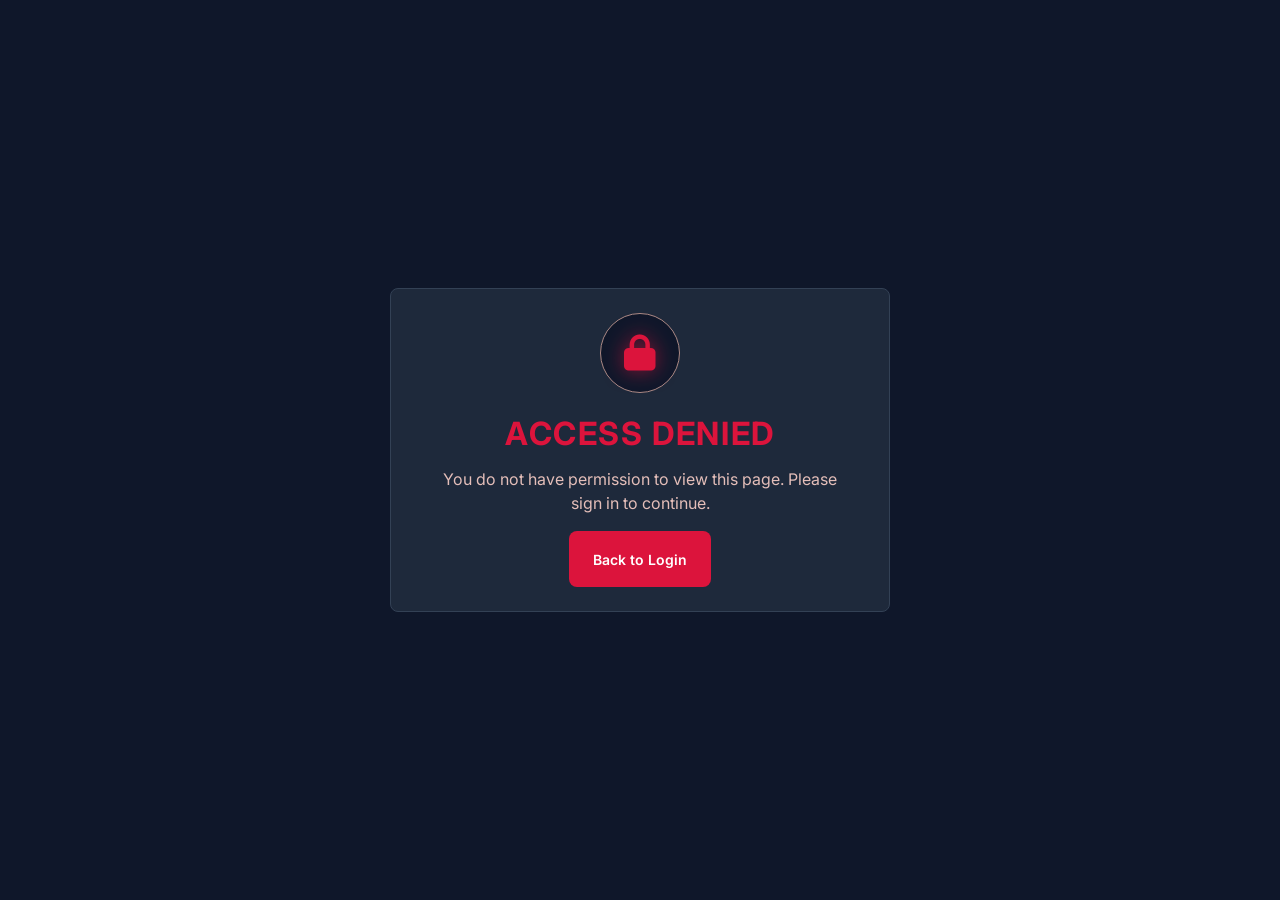
==== index.html @ 7523d2ca "feat: :sparkles: implement Sidebar, TopBar, and BottomNav components for a responsive layout." ====
<!DOCTYPE html>
<html lang="es">
<head>
    <meta charset="UTF-8">
    <meta name="viewport" content="width=device-width, initial-scale=1.0">
    <title>Restaurant Management</title>
    <link rel="icon" href="./favicon.svg" type="image/svg+xml">

  <!-- Google Fonts: Inter -->
    <link rel="preconnect" href="https://fonts.googleapis.com">
    <link rel="preconnect" href="https://fonts.gstatic.com" crossorigin>
    <link href="https://fonts.googleapis.com/css2?family=Inter:ital,opsz,wght@0,14..32,100..900;1,14..32,100..900&display=swap"
        rel="stylesheet">

    <!-- Font Awesome -->
    <link rel="stylesheet" href="https://cdnjs.cloudflare.com/ajax/libs/font-awesome/6.4.0/css/all.min.css">

    <!-- Styles -->
    <link rel="stylesheet" href="src/styles/main.css">
    <link rel="stylesheet" href="src/styles/login.css">
    <link rel="stylesheet" href="src/styles/access-denied.css">
    <link rel="stylesheet" href="src/styles/sidebar.css">
</head>

<body>
    <main id="app" class="app"></main>
    <script type="module" src="src/app.js"></script>
</body>
</html>
---- src/styles/main.css ----
:root {
  /* BRAND COLORS */
  --brand-primary: #dc143c;
  --brand-primary-hover: #bb171c;
  --brand-secondary: #1e293b;
  --brand-secondary-hover: #334155;
  --brand-neutral: #0f172a;
  --brand-surface-text: #f8fafc;

  /* UTILITY COLORS */
  --color-outline: #ab8985;
  --color-text-variant: #e4beb9;
  --color-white: #ffffff;
  --brand-secondary-alpha-50: rgba(30, 41, 59, 0.5);
  --color-success: #10b981;
  --color-warning: #f59e0b;

  /* ELEVATION & DEPTH */
  --elevation-0-bg: #0f172a;
  --elevation-1-bg: #1e293b;
  --elevation-2-bg: #334155;
  --elevation-2-shadow: 0px 4px 12px rgba(0, 0, 0, 0.4);
  --elevation-border: 1px solid #334155;

  /* TYPOGRAPHY */
  --font-family-base: 'Inter', system-ui, sans-serif;
  
  --font-size-headline-lg: 28px;
  --line-height-headline-lg: 34px;
  
  --font-size-headline-md: 22px;
  --line-height-headline-md: 28px;
  
  --font-size-body-lg: 16px;
  --line-height-body-lg: 24px;
  
  --font-size-body-md: 14px;
  --line-height-body-md: 20px;
  
  --font-size-label-md: 12px;
  --line-height-label-md: 16px;

  /* SHAPES & SPACING */
  --radius-default: 0.25rem;
  --radius-md: 0.375rem;
  --radius-lg: 0.5rem;
  
  --touch-target-min: 44px;
  --screen-margin: 1rem;
  --stack-xs: 0.25rem;
  --stack-sm: 0.5rem;
  --stack-md: 1rem;
  --stack-lg: 1.5rem;
}

/* RESET */
*, *::before, *::after {
  box-sizing: border-box;
  margin: 0;
  padding: 0;
}

html {
  font-family: var(--font-family-base);
  background-color: var(--brand-neutral);
  color: var(--brand-surface-text);
  line-height: 1.5;
  -webkit-font-smoothing: antialiased;
}

body {
  min-height: 100vh;
  padding: 0 var(--screen-margin);
}

h1, h2, h3, h4, h5, h6 {
  margin: 0;
}

h1 {
  font-size: var(--font-size-headline-lg);
  line-height: var(--line-height-headline-lg);
  font-weight: 700;
}

h2, h3 {
  font-size: var(--font-size-headline-md);
  line-height: var(--line-height-headline-md);
  font-weight: 600;
}

p {
  font-size: var(--font-size-body-lg);
  margin-bottom: var(--stack-md);
}

a {
  color: inherit;
  text-decoration: none;
}

button {
  background: none;
  border: none;
  cursor: pointer;
  font-family: inherit;
  color: inherit;
  min-height: var(--touch-target-min);
}

input, textarea, select {
  font-family: inherit;
  font-size: var(--font-size-body-lg);
  border-radius: var(--radius-default);
  min-height: var(--touch-target-min);
}

img, picture, video, canvas, svg {
  display: block;
  max-width: 100%;
}

/* Base Buttons */
.btn-primary {
  background-color: var(--brand-primary);
  color: var(--color-white);
  border: none;
  border-radius: var(--radius-md);
  padding: 0 var(--stack-lg);
  font-size: var(--font-size-body-md);
  font-weight: 600;
  display: inline-flex;
  align-items: center;
  justify-content: center;
  gap: 8px;
  height: var(--touch-target-min);
  cursor: pointer;
  transition: background-color 0.2s, transform 0.1s;
  text-decoration: none;
}

.btn-primary:hover {
  background-color: var(--brand-primary-hover);
  transform: translateY(-1px);
}

.btn-primary:active {
  transform: translateY(0);
}

.btn-secondary {
  background-color: transparent;
  color: var(--color-text-variant);
  border: var(--elevation-border);
  border-radius: var(--radius-md);
  padding: 0 var(--stack-lg);
  font-size: var(--font-size-body-md);
  font-weight: 600;
  display: inline-flex;
  align-items: center;
  justify-content: center;
  gap: 8px;
  height: var(--touch-target-min);
  cursor: pointer;
  transition: all 0.2s;
}

.btn-secondary:hover {
  background-color: var(--elevation-1-bg);
  color: var(--brand-surface-text);
  border-color: var(--color-outline);
}

.btn-danger {
  background-color: var(--brand-primary);
  color: white;
  border: none;
  border-radius: var(--radius-md);
  padding: 0 var(--stack-lg);
  height: var(--touch-target-min);
  font-weight: 600;
  cursor: pointer;
  transition: all 0.2s;
}

.btn-danger:hover {
  background-color: #b01030;
}

/* Page Layout Essentials */
.page-content {
  padding: 0 var(--stack-sm) var(--stack-lg);
  display: flex;
  flex-direction: column;
  gap: var(--stack-lg);
  width: 100%;
  max-width: 100%;
  margin: 0 auto;
}

.page-header {
  display: flex;
  align-items: center;
  justify-content: space-between;
  gap: var(--stack-md);
  flex-wrap: wrap;
}

.page-header h1 {
  color: var(--brand-surface-text);
  margin: 0;
}

/* Custom Scrollbars */
::-webkit-scrollbar {
  width: 8px;
  height: 8px;
}

::-webkit-scrollbar-track {
  background: var(--elevation-1-bg);
  border-radius: 4px;
}

::-webkit-scrollbar-thumb {
  background-color: rgba(255, 255, 255, 0.15);
  border-radius: 10px;
}

::-webkit-scrollbar-thumb:hover {
  background-color: rgba(255, 255, 255, 0.3);
}

/* Base Forms */
.form-group {
  display: flex;
  flex-direction: column;
  gap: 8px;
}

.form-label {
  font-size: var(--font-size-label-md);
  color: var(--color-text-variant);
  font-weight: 600;
}

.form-control, .form-select {
  width: 100%;
  padding: 0 12px;
  height: var(--touch-target-min);
  background-color: var(--elevation-1-bg);
  border: var(--elevation-border);
  border-radius: var(--radius-md);
  color: var(--brand-surface-text);
  font-size: var(--font-size-body-md);
  transition: border-color 0.2s;
}

input[type="number"] {
  padding-right: 0px; 
}

.form-control:focus, .form-select:focus {
  outline: none;
  background-color: var(--elevation-2-bg);
  border-color: var(--color-outline);
}

.form-select {
  appearance: none;
  background-image: url("data:image/svg+xml;charset=UTF-8,%3csvg xmlns='http://www.w3.org/2000/svg' viewBox='0 0 24 24' fill='none' stroke='%23ab8985' stroke-width='2' stroke-linecap='round' stroke-linejoin='round'%3e%3cpolyline points='6 9 12 15 18 9'%3e%3c/polyline%3e%3c/svg%3e");
  background-repeat: no-repeat;
  background-position: right 12px center;
  background-size: 16px;
  padding-right: 40px;
}

/* Autofill WebKit Fix to prevent white background */
input:-webkit-autofill,
input:-webkit-autofill:hover, 
input:-webkit-autofill:focus, 
input:-webkit-autofill:active {
  -webkit-box-shadow: 0 0 0 30px var(--elevation-2-bg) inset !important;
  -webkit-text-fill-color: #f8fafc !important;
  color: #f8fafc !important;
  transition: background-color 5000s ease-in-out 0s;
}

.form-control:-webkit-autofill,
.form-control:-webkit-autofill:hover, 
.form-control:-webkit-autofill:focus, 
.form-control:-webkit-autofill:active {
  -webkit-box-shadow: 0 0 0 30px var(--elevation-2-bg) inset !important;
}
---- src/styles/login.css ----
/* Main container */
.login-wrapper {
  position: relative;
  display: flex;
  align-items: center;
  justify-content: center;
  min-height: 100vh;
  overflow: hidden;
}

/* Grid background texture */
/* Main login card */
.login-card {
  position: relative;
  z-index: 10;
  width: 100%;
  max-width: 440px;
  background-color: var(--elevation-1-bg);
  border: var(--elevation-border);
  border-radius: var(--radius-lg);
  padding: var(--stack-lg);
  display: flex;
  flex-direction: column;
  gap: var(--stack-md);
  transition: border-color 0.3s ease, transform 0.1s ease-out;
}

.login-card:hover {
  border-color: var(--brand-primary);
}

/* Login header */
.login-header {
  display: flex;
  flex-direction: column;
  align-items: center;
  text-align: center;
  gap: var(--stack-sm);
}

.login-header h1 {
  color: var(--brand-primary);
  text-transform: uppercase;
}

.login-logo {
  width: 80px;
  height: 80px;
  margin-bottom: var(--stack-sm);
}

.login-logo img {
  filter: drop-shadow(0 0 12px rgba(220, 20, 60, 0.4));
}

.login-form {
  display: flex;
  flex-direction: column;
  gap: var(--stack-md);
  margin-top: var(--stack-sm);
}

.password-header {
  display: flex;
  justify-content: space-between;
}

/* Forms and input groups */
.form-group {
  display: flex;
  flex-direction: column;
  gap: 8px;
}

.form-group label {
  color: var(--color-outline);
  font-size: var(--font-size-label-md);
  letter-spacing: 0.05em;
  text-transform: uppercase;
}

/* Input container */
.input-wrapper {
  position: relative;
  display: flex;
  align-items: center;
}

.input-wrapper > i:not(.fa-eye):not(.fa-eye-slash) {
  position: absolute;
  left: 16px;
  color: var(--color-text-variant);
  transition: color 0.3s;
}

.input-wrapper:focus-within > i:not(.fa-eye):not(.fa-eye-slash) {
  color: var(--brand-primary);
}

.input-wrapper input {
  width: 100%;
  height: 56px;
  padding-left: 48px;
  padding-right: 16px;
  background-color: var(--elevation-0-bg);
  border: var(--elevation-border);
  color: var(--brand-surface-text);
  outline: none;
  transition: all 0.3s;
}

.input-wrapper input:focus {
  background-color: var(--elevation-2-bg);
  border-color: var(--brand-primary);
  box-shadow: 0 0 0 1px var(--brand-primary);
}

/* Password eye button */
.input-wrapper button {
  position: absolute;
  right: 16px;
  color: var(--color-text-variant);
  min-width: auto;
  min-height: auto;
  padding: 4px;
}

.input-wrapper button:hover {
  color: var(--brand-primary);
}

/* "Remember me" micro-card */
.remember-me {
  display: flex;
  align-items: center;
  gap: 12px;
  padding: var(--stack-sm);
}

.remember-me input[type="checkbox"] {
  width: 20px;
  height: 20px;
  accent-color: var(--brand-primary);
  cursor: pointer;
  min-height: auto;
}

.remember-me label {
  font-size: var(--font-size-body-md);
  cursor: pointer;
  color: var(--color-text-variant);
}

/* Main action button */
.btn-primary i {
  transition: transform 0.2s;
}

.btn-primary:hover i {
  transform: translateX(4px);
}
---- src/styles/access-denied.css ----
/* Main container */
.access-denied-wrapper {
  position: relative;
  display: flex;
  align-items: center;
  justify-content: center;
  min-height: 100vh;
  overflow: hidden;
}

/* Grid background texture */
/* Main card */
.error-card {
  position: relative;
  z-index: 10;
  width: 100%;
  max-width: 500px;
  background-color: var(--elevation-1-bg);
  border: var(--elevation-border);
  border-radius: var(--radius-lg);
  padding: var(--stack-lg);
  display: flex;
  flex-direction: column;
  align-items: center;
  text-align: center;
  gap: var(--stack-md);
  transition: border-color 0.3s ease, transform 0.1s ease-out;
}

.error-card:hover {
  border-color: var(--brand-primary);
}

.error-icon-container {
  position: relative;
  width: 80px;
  height: 80px;
  border-radius: 50%;
  border: 1px solid var(--color-outline);
  background-color: var(--elevation-0-bg);
  display: flex;
  align-items: center;
  justify-content: center;
  margin-bottom: var(--stack-sm);
}

.error-icon-container i {
  font-size: 36px;
  color: var(--brand-primary);
  filter: drop-shadow(0 0 10px rgba(220, 20, 60, 0.6));
}

.error-title {
  display: flex;
  flex-direction: column;
}

.error-title h1 {
  color: var(--brand-primary);
  font-size: 32px;
  margin: 0;
  letter-spacing: 0.05em;
  text-transform: uppercase;
}

.error-description {
  color: var(--color-text-variant);
  font-size: var(--font-size-body-lg);
  max-width: 400px;
  margin: 0 auto;
}


.action-buttons {
  display: flex;
  gap: var(--stack-md);
  width: 100%;
  justify-content: center;
}

.btn-primary {
  display: flex;
  align-items: center;
  justify-content: center;
  gap: 8px;
  height: 56px;
  border-radius: var(--radius-lg);
  font-size: var(--font-size-body-md);
  font-weight: 600;
  transition: all 0.2s;
  padding: 0 24px;
  text-decoration: none;
  cursor: pointer;
}

.btn-primary {
  background-color: var(--brand-primary);
  color: var(--color-white);
}

.btn-primary:hover {
  background-color: var(--brand-primary-hover);
}
---- src/styles/sidebar.css ----
/* sidebar.css */

.sidebar {
  position: fixed;
  left: 0;
  top: 0;
  width: 220px;
  height: 100vh;
  background-color: var(--brand-surface);
  border-right: var(--elevation-border);
  display: flex;
  flex-direction: column;
  padding: var(--stack-md);
  z-index: 50;
  box-sizing: border-box;
  transform: translateX(0);
  transition: transform 0.4s ease-in-out;
}

/* Hidden checkbox */
.sidebar-toggle-checkbox {
  display: none;
}

/* Main Layout */
.main-content {
  margin-left: 220px;
  min-height: 100vh;
  transition: margin-left 0.4s ease-in-out;
}



.top-bar {
  padding: var(--stack-xs);
  display: flex;
  align-items: center;
  position: relative;
}

/* Bottom Navigation Menu (Mobile Only) */
.bottom-nav {
  display: none;
  position: fixed;
  bottom: 0;
  left: 0;
  width: 100%;
  background-color: rgba(30, 30, 35, 0.85); /* Glassmorphism effect */
  backdrop-filter: blur(10px);
  -webkit-backdrop-filter: blur(10px);
  border-top: 1px solid rgba(255, 255, 255, 0.1);
  z-index: 1000;
  padding: 8px 16px;
  padding-bottom: calc(8px + env(safe-area-inset-bottom));
  justify-content: space-around;
  align-items: center;
  box-shadow: 0 -4px 20px rgba(0, 0, 0, 0.4);
}

.bottom-nav-item {
  display: flex;
  flex-direction: column;
  align-items: center;
  gap: 4px;
  color: var(--color-text-variant);
  text-decoration: none;
  font-size: 10px;
  font-weight: 600;
  transition: color 0.2s;
  padding: 4px 8px;
  border-radius: var(--radius-sm);
}

.bottom-nav-item i {
  font-size: 20px;
  margin-bottom: 2px;
}

.bottom-nav-item.active {
  color: var(--brand-primary);
}

.bottom-nav-item:active {
  background-color: rgba(255,255,255,0.1);
}

.sidebar-toggle {
  position: fixed;
  left: 0;
  top: 16px;
  background-color: var(--brand-primary);
  color: var(--color-white);
  border: none;
  font-size: 14px;
  cursor: pointer;
  width: 22px;
  height: 36px;
  border-radius: 0 18px 18px 0;
  padding: 0 4px 0 0; /* Add right padding to visually center the icon */
  transition: all 0.2s;
  display: flex;
  align-items: center;
  justify-content: center;
  z-index: 60;
  box-shadow: 2px 0 8px rgba(0,0,0,0.15);
}

.sidebar-toggle i {
  position: relative;
  top: 0; /* Natural centering with flexbox */
}

.sidebar-toggle:hover {
  width: 32px;
  background-color: var(--brand-primary-hover);
}

.sidebar-header {
  margin-bottom: var(--stack-lg);
  display: flex;
  align-items: center;
  gap: 12px;
}

.sidebar-close-btn {
  position: absolute;
  right: 0;
  top: 16px;
  background-color: var(--brand-primary);
  color: var(--color-white);
  border: none;
  font-size: 14px;
  cursor: pointer;
  width: 22px;
  height: 36px;
  border-radius: 18px 0 0 18px;
  padding: 0 0 0 4px; /* Add left padding to visually center the icon */
  transition: all 0.2s;
  display: flex;
  align-items: center;
  justify-content: center;
  box-shadow: -2px 0 8px rgba(0,0,0,0.15);
}

.sidebar-close-btn i {
  position: relative;
  top: -1px; /* Compensates for font spacing */
}

.sidebar-close-btn:hover {
  width: 32px;
  background-color: var(--brand-primary-hover);
}

.sidebar-logo {
  width: 36px;
  height: 36px;
  flex-shrink: 0;
  background-color: var(--elevation-2-bg);
  border-radius: 8px;
  padding: 6px;
  display: flex;
  align-items: center;
  justify-content: center;
  border: 1px solid var(--color-outline);
}

.sidebar-logo img {
  width: 100%;
  height: 100%;
  object-fit: contain;
}

.sidebar-header h2 {
  color: var(--brand-surface-text);
  font-size: 16px;
  line-height: 1.2;
  margin: 0;
  font-weight: 800;
  text-transform: uppercase;
  letter-spacing: 0.02em;
}

.sidebar-header h2 span {
  display: block;
  color: var(--brand-primary);
  font-weight: 600;
  font-size: 13px;
  letter-spacing: 0.05em;
}


.sidebar-nav {
  flex-grow: 1;
  display: flex;
  flex-direction: column;
  gap: 8px;
}

.nav-item {
  display: flex;
  align-items: center;
  gap: 12px;
  padding: 12px 16px;
  border-radius: var(--radius-md);
  text-decoration: none;
  color: var(--color-text-variant);
  font-size: var(--font-size-body-md);
  font-weight: 600;
  transition: all 0.2s;
}

.nav-item i {
  width: 20px;
  text-align: center;
  font-size: 18px;
}

.nav-item:hover {
  background-color: var(--elevation-2-bg);
  color: var(--brand-surface-text);
}

.nav-item.active {
  background-color: var(--brand-primary);
  color: var(--color-white);
  box-shadow: 0 4px 12px rgba(220, 20, 60, 0.2);
}

.nav-item.active i {
  color: var(--color-white);
}

.sidebar-footer {
  padding-top: var(--stack-md);
  border-top: var(--elevation-border);
  display: flex;
  flex-direction: column;
  gap: 8px;
}

/* Responsive Behavior (Mobile) */
@media (max-width: 768px) {
  .sidebar {
    /* Instead of display: none, we use transform so that when resizing the window
       the sliding animation applies fluidly. */
    transform: translateX(-100%);
  }

  .main-content {
    margin-left: 0;
    padding-bottom: calc(70px + env(safe-area-inset-bottom)); /* Make space for bottom nav */
  }

  .sidebar-toggle {
    display: none !important; /* Hide hamburger toggle on mobile since we have bottom nav */
  }

  .bottom-nav {
    display: flex; /* Show bottom nav only on mobile */
  }
}

/* Desktop */
@media (min-width: 769px) {
  .sidebar-toggle {
    display: none;
  }

  .sidebar-toggle-checkbox:checked ~ .sidebar {
    transform: translateX(-100%);
  }

  .sidebar-toggle-checkbox:checked ~ .main-content {
    margin-left: 0;
  }

  .sidebar-toggle-checkbox:checked ~ .main-content .top-bar .sidebar-toggle {
    display: flex;
    position: fixed;
    left: 0;
    top: 16px; /* Matches the 16px padding of the sidebar to align with the header */
    background-color: var(--brand-primary);
    color: var(--color-white);
    width: 22px;
    height: 36px; /* Matches the 36px height of the logo/header */
    border-radius: 0 18px 18px 0;
    padding: 0 4px 0 0; /* Add right padding to visually center the icon inside the curved shape */
    justify-content: center;
    align-items: center;
    box-shadow: 2px 0 8px rgba(0,0,0,0.15);
    transition: all 0.2s;
  }
  

  .sidebar-toggle-checkbox:checked ~ .main-content .top-bar .sidebar-toggle:hover {
    width: 32px;
    background-color: var(--brand-primary-hover);
  }
}
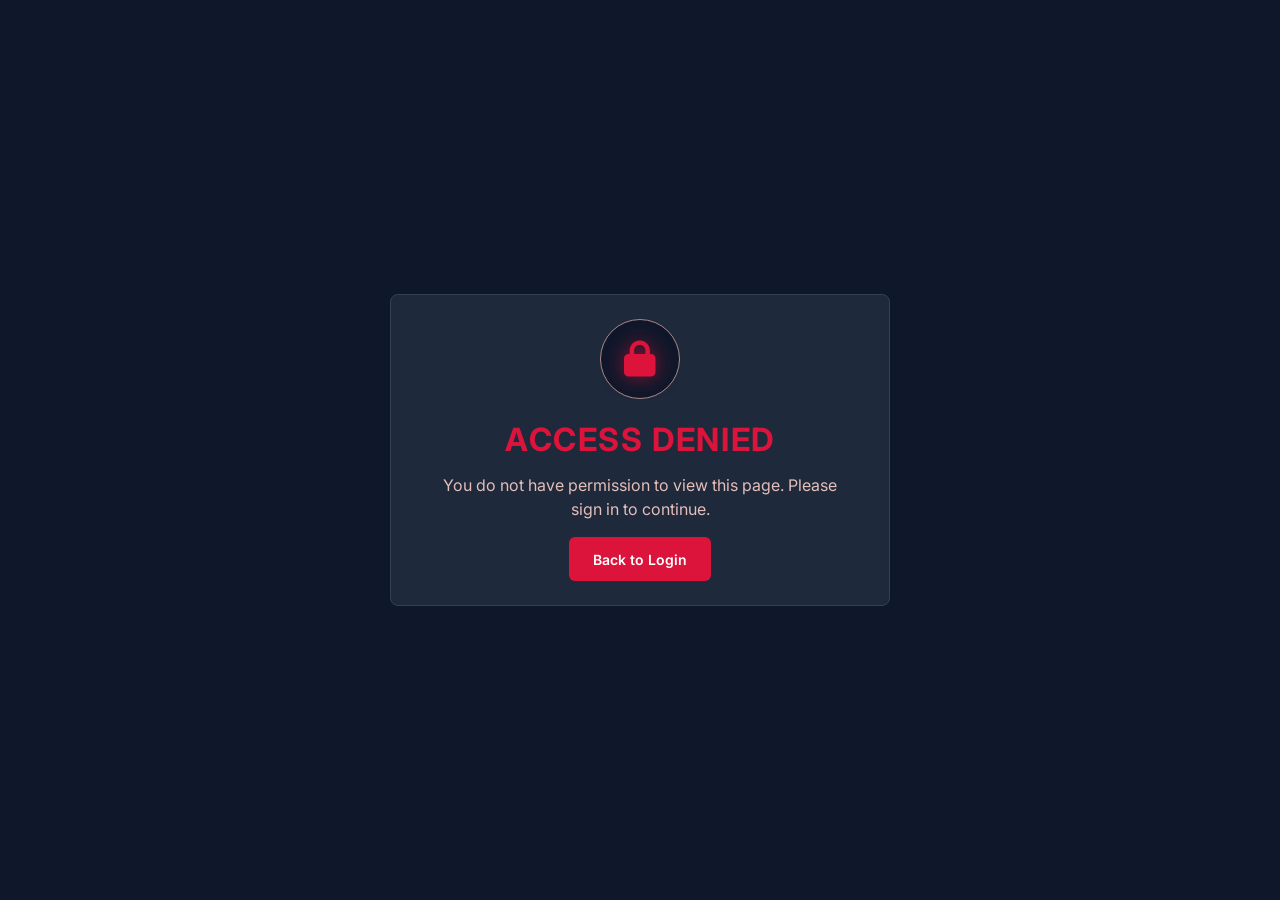
==== commit 1dc29d39: "feat: :sparkles: implement inventory management view with data table, KPI grid, and add-item modal f" ====
--- a/index.html
+++ b/index.html
@@ -20,6 +20,7 @@
     <link rel="stylesheet" href="src/styles/login.css">
     <link rel="stylesheet" href="src/styles/access-denied.css">
     <link rel="stylesheet" href="src/styles/sidebar.css">
+    <link rel="stylesheet" href="src/styles/inventory.css">
 </head>
 
 <body>
--- a/src/styles/main.css
+++ b/src/styles/main.css
@@ -292,3 +292,85 @@
 .form-control:-webkit-autofill:active {
   -webkit-box-shadow: 0 0 0 30px var(--elevation-2-bg) inset !important;
 }
+
+/* Modals */
+.modal-toggle:checked ~ .modal {
+  opacity: 1;
+  visibility: visible;
+  pointer-events: auto;
+}
+
+.modal-toggle:checked ~ .modal .modal-container {
+  transform: scale(1);
+}
+
+.modal {
+  position: fixed;
+  top: 0;
+  left: 0;
+  width: 100vw;
+  height: 100vh;
+  z-index: 1000;
+  display: flex;
+  align-items: center;
+  justify-content: center;
+  opacity: 0;
+  visibility: hidden;
+  pointer-events: none;
+  transition: opacity 0.3s ease, visibility 0.3s ease;
+}
+
+.modal-overlay {
+  position: absolute;
+  top: 0;
+  left: 0;
+  width: 100%;
+  height: 100%;
+  background-color: rgba(15, 23, 42, 0.8);
+  cursor: pointer;
+}
+
+.modal-container {
+  position: relative;
+  background-color: var(--brand-neutral);
+  border: var(--elevation-border);
+  border-radius: var(--radius-lg);
+  width: 90%;
+  max-width: 500px;
+  max-height: 90vh;
+  overflow-y: auto;
+  box-shadow: var(--elevation-2-shadow);
+  transform: scale(0.95);
+  transition: transform 0.3s ease;
+  display: flex;
+  flex-direction: column;
+}
+
+.modal-header {
+  padding: var(--stack-lg);
+  border-bottom: var(--elevation-border);
+  display: flex;
+  align-items: center;
+  justify-content: space-between;
+}
+
+.modal-header h2 {
+  margin: 0;
+  font-size: var(--font-size-headline-md);
+  color: var(--brand-surface-text);
+}
+
+.modal-body {
+  padding: var(--stack-lg);
+  display: flex;
+  flex-direction: column;
+  gap: var(--stack-sm);
+}
+
+.modal-footer {
+  padding: var(--stack-md) var(--stack-lg);
+  border-top: var(--elevation-border);
+  display: flex;
+  justify-content: flex-end;
+  gap: var(--stack-md);
+}
--- a/src/styles/access-denied.css
+++ b/src/styles/access-denied.css
@@ -77,27 +77,3 @@
   width: 100%;
   justify-content: center;
 }
-
-.btn-primary {
-  display: flex;
-  align-items: center;
-  justify-content: center;
-  gap: 8px;
-  height: 56px;
-  border-radius: var(--radius-lg);
-  font-size: var(--font-size-body-md);
-  font-weight: 600;
-  transition: all 0.2s;
-  padding: 0 24px;
-  text-decoration: none;
-  cursor: pointer;
-}
-
-.btn-primary {
-  background-color: var(--brand-primary);
-  color: var(--color-white);
-}
-
-.btn-primary:hover {
-  background-color: var(--brand-primary-hover);
-}
--- a/src/styles/inventory.css
+++ b/src/styles/inventory.css
@@ -0,0 +1,293 @@
+/* Header */
+/* KPI Grid */
+.kpi-grid {
+  display: grid;
+  grid-template-columns: repeat(auto-fit, minmax(200px, 1fr));
+  gap: var(--stack-md);
+}
+
+.kpi-card {
+  background-color: var(--elevation-1-bg);
+  border: var(--elevation-border);
+  border-radius: var(--radius-md);
+  padding: var(--stack-md);
+  display: flex;
+  flex-direction: column;
+  gap: 4px;
+}
+
+.kpi-card h3 {
+  color: var(--color-text-variant);
+  font-size: var(--font-size-body-md);
+  font-weight: 500;
+  margin: 0;
+  text-transform: uppercase;
+  letter-spacing: 0.05em;
+}
+
+.kpi-card .kpi-value {
+  color: var(--brand-surface-text);
+  font-size: var(--font-size-headline-lg);
+  font-weight: 700;
+}
+
+/* Data Table Container */
+.data-table-container {
+  background-color: var(--elevation-1-bg);
+  border: var(--elevation-border);
+  border-radius: var(--radius-lg);
+  overflow: hidden; /* For border radius */
+  display: flex;
+  flex-direction: column;
+}
+
+.table-responsive {
+  width: 100%;
+  overflow-x: auto;
+}
+
+.data-table {
+  width: 100%;
+  border-collapse: collapse;
+  text-align: left;
+  min-width: 600px; /* Force scroll on very small screens */
+}
+
+.data-table th, .data-table td {
+  padding: 12px 16px;
+  border-bottom: 1px solid var(--elevation-2-bg);
+}
+
+.data-table th {
+  position: sticky;
+  top: 0;
+  z-index: 10;
+  color: var(--color-text-variant);
+  font-size: var(--font-size-label-md);
+  font-weight: 600;
+  text-transform: uppercase;
+  letter-spacing: 0.05em;
+  background-color: var(--elevation-2-bg);
+}
+
+.data-table td {
+  color: var(--brand-surface-text);
+  font-size: var(--font-size-body-md);
+  vertical-align: middle;
+}
+
+.data-table tr:hover td {
+  background-color: var(--brand-secondary-alpha-50);
+}
+
+.data-table tr:last-child td {
+  border-bottom: none;
+}
+
+/* Item Name with Icon */
+.item-name {
+  display: flex;
+  align-items: center;
+  gap: 12px;
+  font-weight: 600;
+}
+
+.item-icon {
+  width: 32px;
+  height: 32px;
+  background-color: var(--elevation-2-bg);
+  border-radius: var(--radius-sm);
+  display: flex;
+  align-items: center;
+  justify-content: center;
+  color: var(--color-text-variant);
+}
+
+/* Progress Bar */
+.stock-level {
+  display: flex;
+  align-items: center;
+  gap: 12px;
+}
+
+.stock-text {
+  font-size: var(--font-size-label-md);
+  color: var(--color-text-variant);
+  min-width: 60px;
+}
+
+.progress-container {
+  flex-grow: 1;
+  max-width: 120px;
+  height: 8px;
+  background-color: var(--elevation-2-bg);
+  border-radius: 4px;
+  overflow: hidden;
+  display: flex;
+}
+
+.progress-fill {
+  height: 100%;
+  background-color: var(--color-text-variant);
+  border-radius: 4px;
+}
+
+/* Modifier classes for progress colors */
+.progress-fill.safe {
+  background-color: #10b981; /* Green */
+}
+.progress-fill.warning {
+  background-color: #f59e0b; /* Yellow */
+}
+.progress-fill.danger {
+  background-color: var(--brand-primary); /* Red */
+}
+
+.stock-percent {
+  font-size: var(--font-size-label-md);
+  color: var(--brand-surface-text);
+  font-weight: 600;
+  min-width: 40px;
+  text-align: right;
+}
+
+/* Table Actions */
+.table-actions {
+  display: flex;
+  align-items: center;
+  gap: 8px;
+}
+
+/* Pagination Footer */
+.table-footer {
+  padding: 12px 16px;
+  background-color: var(--elevation-2-bg);
+  display: flex;
+  align-items: center;
+  justify-content: space-between;
+  border-top: var(--elevation-border);
+}
+
+.table-info {
+  font-size: var(--font-size-label-md);
+  color: var(--color-text-variant);
+}
+
+.pagination-controls {
+  display: flex;
+  align-items: center;
+  gap: 4px;
+}
+
+.page-btn {
+  min-width: 28px;
+  height: 28px;
+  border-radius: 4px;
+  background: transparent;
+  border: 1px solid transparent;
+  color: var(--color-text-variant);
+  font-size: var(--font-size-label-md);
+  font-weight: 600;
+  display: inline-flex;
+  align-items: center;
+  justify-content: center;
+  cursor: pointer;
+  transition: all 0.2s;
+}
+
+.page-btn:hover {
+  background-color: var(--elevation-1-bg);
+  color: var(--brand-surface-text);
+}
+
+.page-btn.active {
+  background-color: var(--brand-primary);
+  color: var(--color-white);
+  border-color: var(--brand-primary);
+}
+
+/* Global layout for history page to keep pagination at bottom and scroll table internally */
+.history-layout .main-content {
+  display: flex;
+  flex-direction: column;
+  height: 100vh;
+  height: 100dvh; /* Better for mobile browsers with address bars */
+}
+.history-layout .page-content {
+  flex-grow: 1;
+  display: flex;
+  flex-direction: column;
+  min-height: 0;
+}
+
+.history-layout .data-table-container {
+  flex-grow: 1;
+  display: flex;
+  flex-direction: column;
+  min-height: 0; /* Ensures the container shrinks and allows internal scrolling */
+}
+
+.history-layout .table-responsive {
+  flex-grow: 1;
+  overflow-y: auto;
+}
+
+.history-layout .pagination {
+  margin-top: auto;
+  flex-shrink: 0;
+}
+
+@media (max-width: 768px) {
+  /* Layout para estirar la tabla y empujar la paginación al fondo */
+  .page-content {
+    min-height: 100vh;
+    display: flex;
+    flex-direction: column;
+  }
+  
+  .data-table-container {
+    flex-grow: 1;
+    display: flex;
+    flex-direction: column;
+  }
+
+  .table-responsive {
+    flex-grow: 1;
+    overflow-y: auto; /* Permite scroll interno si hay muchas filas */
+  }
+
+  .pagination {
+    margin-top: auto;
+  }
+
+  /* History table mobile layout: Show only Order #, Status, and Action */
+  .history-table {
+    min-width: 100%; /* Remove the forced horizontal scroll */
+  }
+  
+  .history-table th:nth-child(2),
+  .history-table td:nth-child(2),
+  .history-table th:nth-child(3),
+  .history-table td:nth-child(3),
+  .history-table th:nth-child(4),
+  .history-table td:nth-child(4) {
+    display: none;
+  }
+
+  /* Inventory table mobile layout: Show Name, Stock Level (text only), and Actions */
+  .inventory-table {
+    min-width: 100%;
+  }
+
+  /* Hide Unit column (3) */
+  .inventory-table th:nth-child(3),
+  .inventory-table td:nth-child(3) {
+    display: none;
+  }
+
+  /* Hide progress bar and percent in Stock Level */
+  .inventory-table .progress-container,
+  .inventory-table .stock-percent {
+    display: none;
+  }
+}
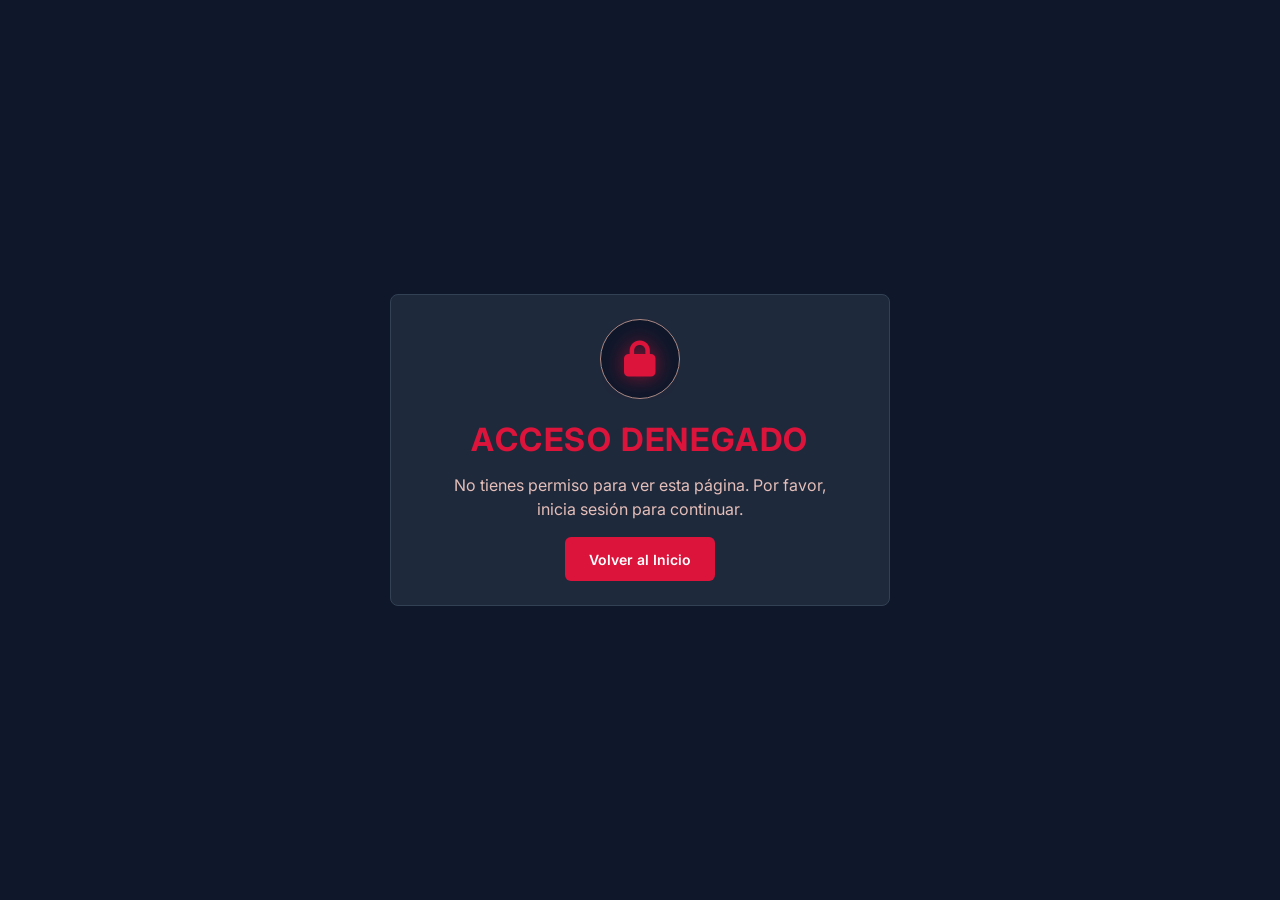
==== commit 22351c45: "feat: :sparkles: implement reusable SearchBar component and add inventory search functionality" ====
--- a/index.html
+++ b/index.html
@@ -21,6 +21,7 @@
     <link rel="stylesheet" href="src/styles/access-denied.css">
     <link rel="stylesheet" href="src/styles/sidebar.css">
     <link rel="stylesheet" href="src/styles/inventory.css">
+    <link rel="stylesheet" href="src/styles/searchbar.css">
 </head>
 
 <body>
--- a/src/styles/sidebar.css
+++ b/src/styles/sidebar.css
@@ -25,8 +25,21 @@
 /* Main Layout */
 .main-content {
   margin-left: 220px;
-  min-height: 100vh;
+  height: 100vh;
+  height: 100dvh;
+  display: flex;
+  flex-direction: column;
   transition: margin-left 0.4s ease-in-out;
+  overflow: hidden;
+}
+
+#page-container {
+  flex: 1;
+  overflow-y: auto;
+  overflow-x: hidden;
+  display: flex;
+  flex-direction: column;
+  min-height: 0;
 }
 
 
--- a/src/styles/inventory.css
+++ b/src/styles/inventory.css
@@ -155,7 +155,56 @@
 .table-actions {
   display: flex;
   align-items: center;
-  gap: 8px;
+  gap: 16px;
+}
+
+.btn-icon {
+  width: 32px;
+  height: 32px;
+  border-radius: var(--radius-sm);
+  display: flex;
+  align-items: center;
+  justify-content: center;
+  background-color: transparent;
+  color: var(--color-text-variant);
+  font-size: 16px;
+  transition: all 0.2s;
+  border: 1px solid transparent;
+}
+
+.btn-icon:hover {
+  background-color: var(--elevation-2-bg);
+  color: var(--brand-surface-text);
+}
+
+.btn-icon.success {
+  color: var(--color-success); /* #10b981 */
+}
+
+.btn-icon.success:hover {
+  background-color: rgba(16, 185, 129, 0.1);
+  border-color: rgba(16, 185, 129, 0.3);
+  transform: translateY(-1px);
+}
+
+.btn-icon.warning {
+  color: var(--color-warning); /* #f59e0b */
+}
+
+.btn-icon.warning:hover {
+  background-color: rgba(245, 158, 11, 0.1);
+  border-color: rgba(245, 158, 11, 0.3);
+  transform: translateY(-1px);
+}
+
+.btn-icon.danger {
+  color: var(--brand-primary); /* #dc143c */
+}
+
+.btn-icon.danger:hover {
+  background-color: rgba(220, 20, 60, 0.1);
+  border-color: rgba(220, 20, 60, 0.3);
+  transform: translateY(-1px);
 }
 
 /* Pagination Footer */
@@ -206,7 +255,7 @@
   border-color: var(--brand-primary);
 }
 
-/* Global layout for history page to keep pagination at bottom and scroll table internally */
+/* Global layout for history/inventory pages to keep pagination at bottom and scroll table internally */
 .history-layout .main-content {
   display: flex;
   flex-direction: column;
@@ -224,7 +273,7 @@
   flex-grow: 1;
   display: flex;
   flex-direction: column;
-  min-height: 0; /* Ensures the container shrinks and allows internal scrolling */
+  min-height: 0;
 }
 
 .history-layout .table-responsive {
@@ -237,18 +286,51 @@
   flex-shrink: 0;
 }
 
+/* Layout for inventory view to keep pagination at bottom and scroll table internally */
+.inventory-wrapper {
+  display: flex;
+  flex-direction: column;
+  flex: 1;
+  min-height: 0;
+}
+
+.inventory-wrapper .page-content {
+  flex-grow: 1;
+  display: flex;
+  flex-direction: column;
+  min-height: 0;
+}
+
+.inventory-wrapper .data-table-container {
+  flex-grow: 1;
+  display: flex;
+  flex-direction: column;
+  min-height: 0;
+}
+
+.inventory-wrapper .table-responsive {
+  flex-grow: 1;
+  overflow-y: auto;
+}
+
+.inventory-wrapper .table-footer {
+  margin-top: auto;
+  flex-shrink: 0;
+}
+
 @media (max-width: 768px) {
-  /* Layout para estirar la tabla y empujar la paginación al fondo */
+  /* Remove forced 100vh min-height to rely on the global layout which accounts for bottom nav */
   .page-content {
-    min-height: 100vh;
     display: flex;
     flex-direction: column;
+    min-height: 0;
   }
   
   .data-table-container {
     flex-grow: 1;
     display: flex;
     flex-direction: column;
+    min-height: 0;
   }
 
   .table-responsive {
--- a/src/styles/searchbar.css
+++ b/src/styles/searchbar.css
@@ -0,0 +1,4 @@
+.search-bar-component {
+    max-width: 300px;
+    width: 100%;
+}
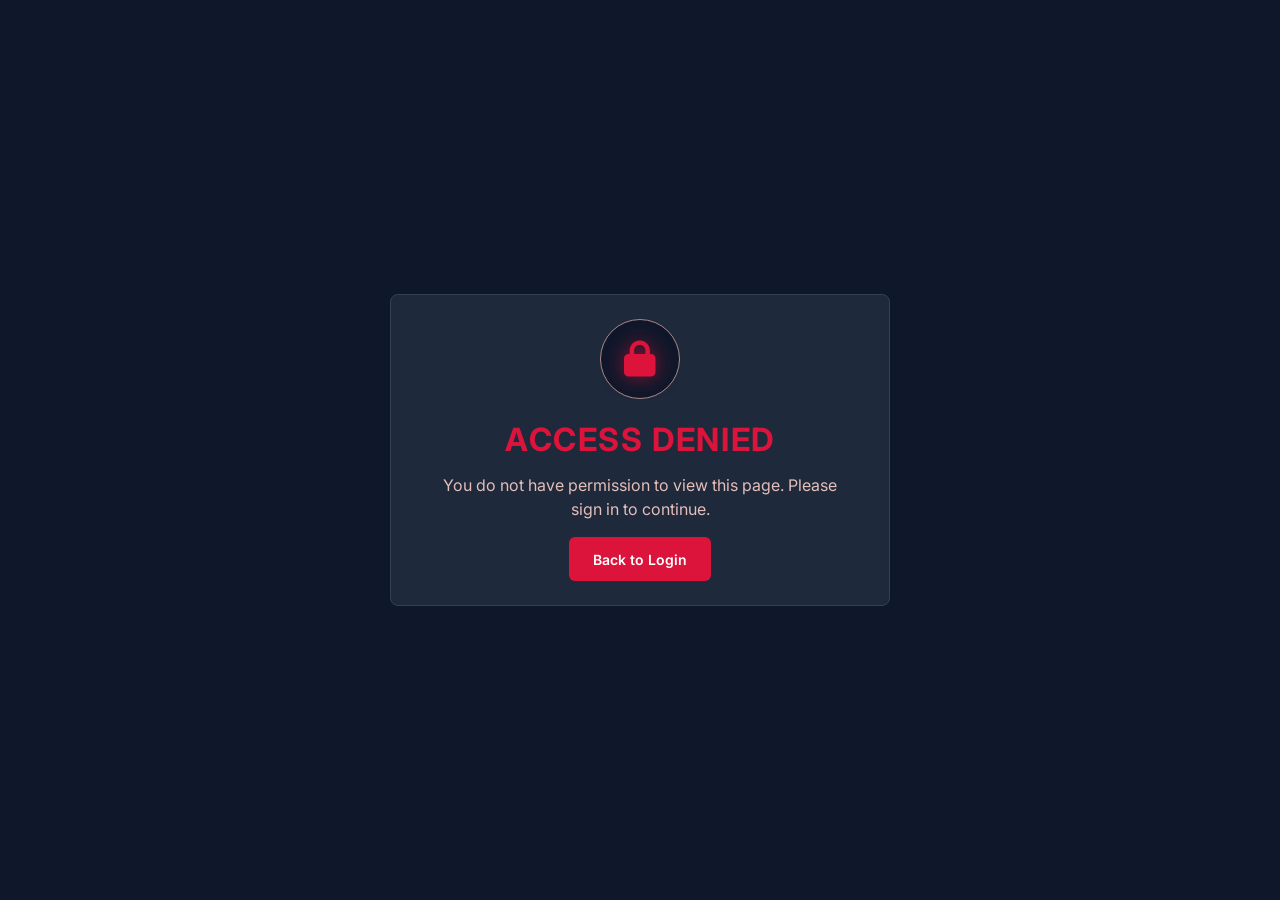
==== commit ec5636f2: "feat: :sparkles: implement custom toast notification system and integrate into SecurityCard componen" ====
--- a/index.html
+++ b/index.html
@@ -22,6 +22,8 @@
     <link rel="stylesheet" href="src/styles/sidebar.css">
     <link rel="stylesheet" href="src/styles/inventory.css">
     <link rel="stylesheet" href="src/styles/searchbar.css">
+    <link rel="stylesheet" href="src/styles/settings.css">
+    <link rel="stylesheet" href="src/styles/toast.css">
 </head>
 
 <body>
--- a/src/styles/inventory.css
+++ b/src/styles/inventory.css
@@ -11,9 +11,20 @@
   border: var(--elevation-border);
   border-radius: var(--radius-md);
   padding: var(--stack-md);
-  display: flex;
   flex-direction: column;
   gap: 4px;
+  transition: border-color 0.2s ease, background-color 0.2s ease, box-shadow 0.2s ease;
+}
+
+.kpi-card.clickable:hover {
+  border-color: var(--brand-primary);
+  background-color: var(--elevation-2-bg);
+}
+
+.kpi-card.kpi-active {
+  border-color: var(--brand-primary);
+  background-color: rgba(var(--brand-primary-rgb), 0.1);
+  box-shadow: 0 0 0 1px var(--brand-primary);
 }
 
 .kpi-card h3 {
--- a/src/styles/settings.css
+++ b/src/styles/settings.css
@@ -0,0 +1,87 @@
+/* Settings Page */
+.settings-grid {
+  display: grid;
+  grid-template-columns: repeat(auto-fit, minmax(350px, 1fr));
+  gap: var(--stack-lg);
+  margin-top: var(--stack-md);
+}
+
+.settings-card {
+  background-color: var(--elevation-1-bg);
+  border: var(--elevation-border);
+  border-radius: var(--radius-lg);
+  padding: var(--stack-lg);
+  display: flex;
+  flex-direction: column;
+  gap: var(--stack-md);
+}
+
+.settings-card-header {
+  border-bottom: 1px solid var(--elevation-border);
+  padding-bottom: var(--stack-sm);
+  margin-bottom: var(--stack-sm);
+}
+
+.settings-card-header h3 {
+  font-size: var(--font-size-headline-md);
+  color: var(--brand-surface-text);
+  margin: 0 0 4px 0;
+}
+
+.settings-card-header p {
+  font-size: var(--font-size-body-sm);
+  color: var(--color-text-variant);
+  margin: 0;
+}
+
+.settings-avatar-upload {
+  display: flex;
+  align-items: center;
+  gap: var(--stack-md);
+}
+
+.settings-avatar {
+  width: 64px;
+  height: 64px;
+  background-color: var(--elevation-2-bg);
+  border-radius: 50%;
+  display: flex;
+  align-items: center;
+  justify-content: center;
+  font-size: 24px;
+  color: var(--color-text-variant);
+  border: 2px dashed var(--elevation-border);
+}
+
+.danger-zone {
+  border-color: rgba(220, 20, 60, 0.3) !important;
+}
+
+.danger-zone .settings-card-header h3 {
+  color: var(--brand-primary);
+}
+
+.danger-zone .btn-secondary {
+  border-color: var(--brand-primary);
+  color: var(--brand-primary);
+}
+
+.danger-zone .btn-secondary:hover {
+  background-color: rgba(220, 20, 60, 0.1);
+}
+
+.btn-danger {
+  background-color: var(--brand-primary);
+  color: white;
+  border: none;
+  border-radius: var(--radius-md);
+  padding: 0 var(--stack-lg);
+  height: var(--touch-target-min);
+  font-weight: 600;
+  cursor: pointer;
+  transition: all 0.2s;
+}
+
+.btn-danger:hover {
+  background-color: #b01030;
+}
--- a/src/styles/toast.css
+++ b/src/styles/toast.css
@@ -0,0 +1,62 @@
+.toast-container {
+    position: fixed;
+    bottom: 24px;
+    right: 24px;
+    z-index: 9999;
+    display: flex;
+    flex-direction: column;
+    gap: 12px;
+}
+
+.toast {
+    display: flex;
+    align-items: center;
+    gap: 12px;
+    padding: 16px 20px;
+    background: var(--elevation-3-bg, #2A2A2A);
+    color: var(--color-text, #fff);
+    border-radius: 8px;
+    box-shadow: 0 8px 24px rgba(0,0,0,0.3);
+    border-left: 4px solid transparent;
+    opacity: 0;
+    transform: translateX(100%);
+    transition: all 0.3s cubic-bezier(0.4, 0, 0.2, 1);
+    min-width: 300px;
+}
+
+.toast.show {
+    opacity: 1;
+    transform: translateX(0);
+}
+
+.toast-success {
+    border-left-color: var(--color-success, #4CAF50);
+}
+.toast-success i {
+    color: var(--color-success, #4CAF50);
+    font-size: 1.2rem;
+}
+
+.toast-error {
+    border-left-color: var(--color-danger, #F44336);
+}
+.toast-error i {
+    color: var(--color-danger, #F44336);
+    font-size: 1.2rem;
+}
+
+.toast-warning {
+    border-left-color: var(--color-warning, #FF9800);
+}
+.toast-warning i {
+    color: var(--color-warning, #FF9800);
+    font-size: 1.2rem;
+}
+
+.toast-info {
+    border-left-color: var(--color-primary, #2196F3);
+}
+.toast-info i {
+    color: var(--color-primary, #2196F3);
+    font-size: 1.2rem;
+}
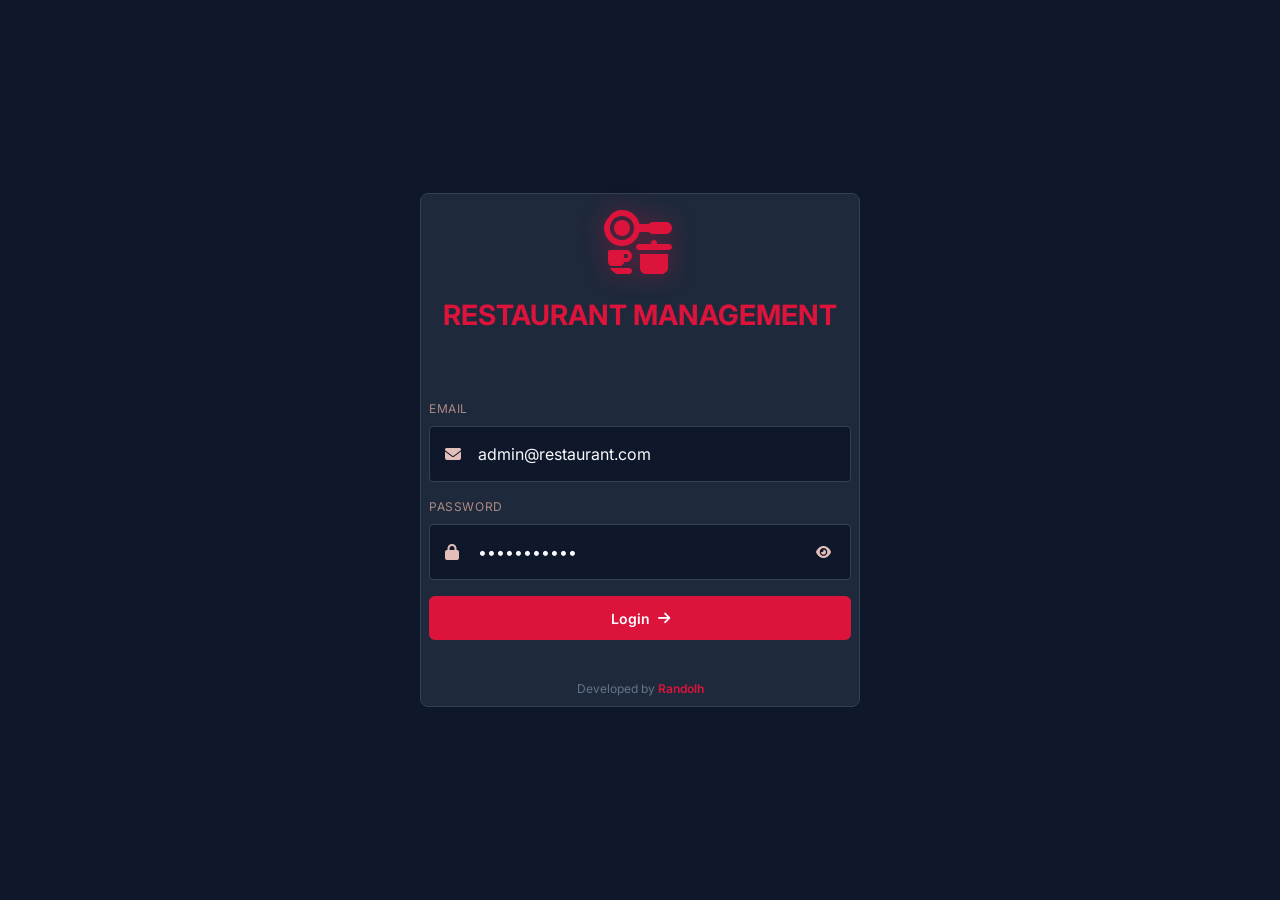
==== commit 24dacbd1: "feat: :sparkles: implement order payment and invoice generation system with print support" ====
--- a/index.html
+++ b/index.html
@@ -22,8 +22,11 @@
     <link rel="stylesheet" href="src/styles/sidebar.css">
     <link rel="stylesheet" href="src/styles/inventory.css">
     <link rel="stylesheet" href="src/styles/searchbar.css">
-    <link rel="stylesheet" href="src/styles/settings.css">
+    <link rel="stylesheet" href="./src/styles/settings.css">
+    <link rel="stylesheet" href="./src/styles/dishes.css">
+    <link rel="stylesheet" href="src/styles/orders.css">
     <link rel="stylesheet" href="src/styles/toast.css">
+    <link rel="stylesheet" href="src//styles/invoice.css">
 </head>
 
 <body>
--- a/src/styles/main.css
+++ b/src/styles/main.css
@@ -24,19 +24,19 @@
 
   /* TYPOGRAPHY */
   --font-family-base: 'Inter', system-ui, sans-serif;
-  
+
   --font-size-headline-lg: 28px;
   --line-height-headline-lg: 34px;
-  
+
   --font-size-headline-md: 22px;
   --line-height-headline-md: 28px;
-  
+
   --font-size-body-lg: 16px;
   --line-height-body-lg: 24px;
-  
+
   --font-size-body-md: 14px;
   --line-height-body-md: 20px;
-  
+
   --font-size-label-md: 12px;
   --line-height-label-md: 16px;
 
@@ -44,7 +44,7 @@
   --radius-default: 0.25rem;
   --radius-md: 0.375rem;
   --radius-lg: 0.5rem;
-  
+
   --touch-target-min: 44px;
   --screen-margin: 1rem;
   --stack-xs: 0.25rem;
@@ -54,7 +54,9 @@
 }
 
 /* RESET */
-*, *::before, *::after {
+*,
+*::before,
+*::after {
   box-sizing: border-box;
   margin: 0;
   padding: 0;
@@ -73,7 +75,12 @@
   padding: 0 var(--screen-margin);
 }
 
-h1, h2, h3, h4, h5, h6 {
+h1,
+h2,
+h3,
+h4,
+h5,
+h6 {
   margin: 0;
 }
 
@@ -83,7 +90,8 @@
   font-weight: 700;
 }
 
-h2, h3 {
+h2,
+h3 {
   font-size: var(--font-size-headline-md);
   line-height: var(--line-height-headline-md);
   font-weight: 600;
@@ -108,14 +116,20 @@
   min-height: var(--touch-target-min);
 }
 
-input, textarea, select {
+input,
+textarea,
+select {
   font-family: inherit;
   font-size: var(--font-size-body-lg);
   border-radius: var(--radius-default);
   min-height: var(--touch-target-min);
 }
 
-img, picture, video, canvas, svg {
+img,
+picture,
+video,
+canvas,
+svg {
   display: block;
   max-width: 100%;
 }
@@ -192,7 +206,7 @@
   padding: 0 var(--stack-sm) var(--stack-lg);
   display: flex;
   flex-direction: column;
-  gap: var(--stack-lg);
+  gap: var(--stack-md);
   width: 100%;
   max-width: 100%;
   margin: 0 auto;
@@ -244,7 +258,8 @@
   font-weight: 600;
 }
 
-.form-control, .form-select {
+.form-control,
+.form-select {
   width: 100%;
   padding: 0 12px;
   height: var(--touch-target-min);
@@ -257,10 +272,11 @@
 }
 
 input[type="number"] {
-  padding-right: 0px; 
-}
-
-.form-control:focus, .form-select:focus {
+  padding-right: 0px;
+}
+
+.form-control:focus,
+.form-select:focus {
   outline: none;
   background-color: var(--elevation-2-bg);
   border-color: var(--color-outline);
@@ -277,8 +293,8 @@
 
 /* Autofill WebKit Fix to prevent white background */
 input:-webkit-autofill,
-input:-webkit-autofill:hover, 
-input:-webkit-autofill:focus, 
+input:-webkit-autofill:hover,
+input:-webkit-autofill:focus,
 input:-webkit-autofill:active {
   -webkit-box-shadow: 0 0 0 30px var(--elevation-2-bg) inset !important;
   -webkit-text-fill-color: #f8fafc !important;
@@ -287,20 +303,20 @@
 }
 
 .form-control:-webkit-autofill,
-.form-control:-webkit-autofill:hover, 
-.form-control:-webkit-autofill:focus, 
+.form-control:-webkit-autofill:hover,
+.form-control:-webkit-autofill:focus,
 .form-control:-webkit-autofill:active {
   -webkit-box-shadow: 0 0 0 30px var(--elevation-2-bg) inset !important;
 }
 
 /* Modals */
-.modal-toggle:checked ~ .modal {
+.modal-toggle:checked~.modal {
   opacity: 1;
   visibility: visible;
   pointer-events: auto;
 }
 
-.modal-toggle:checked ~ .modal .modal-container {
+.modal-toggle:checked~.modal .modal-container {
   transform: scale(1);
 }
 
@@ -327,6 +343,8 @@
   width: 100%;
   height: 100%;
   background-color: rgba(15, 23, 42, 0.8);
+  backdrop-filter: blur(4px);
+  -webkit-backdrop-filter: blur(4px);
   cursor: pointer;
 }
 
@@ -374,3 +392,298 @@
   justify-content: flex-end;
   gap: var(--stack-md);
 }
+
+/* JS-managed Modal Wrapper */
+.modal-wrapper {
+  position: fixed;
+  top: 0;
+  left: 0;
+  width: 100vw;
+  height: 100vh;
+  z-index: 9999;
+  align-items: center;
+  justify-content: center;
+  /* display is managed by JS (none/flex) */
+}
+
+/* Status Badges */
+.status-badge {
+  display: inline-block;
+  padding: 4px 8px;
+  border-radius: 12px;
+  font-size: var(--font-size-label-sm);
+  font-weight: 600;
+  text-transform: uppercase;
+}
+
+.status-badge.completed {
+  background-color: rgba(76, 175, 80, 0.15);
+  color: var(--color-success);
+}
+
+.status-badge.cancelled {
+  background-color: rgba(239, 68, 68, 0.15);
+  color: #ef4444;
+}
+
+.status-badge.pending {
+  background-color: rgba(245, 105, 11, 0.15);
+  color: var(--color-warning, #f5740b);
+}
+
+.status-badge.in-progress {
+  background-color: rgba(245, 229, 11, 0.15);
+  color: #ffffff;
+}
+
+.status-badge.ready {
+  background-color: rgba(139, 92, 246, 0.15);
+  color: #8b5cf6;
+}
+
+/* Floating Action Button (FAB) */
+.fab-container {
+  position: fixed;
+  bottom: calc(110px + env(safe-area-inset-bottom));
+  right: 24px;
+  z-index: 999;
+}
+
+.fab-main-btn {
+  width: 56px;
+  height: 56px;
+  border-radius: 50%;
+  background-color: var(--brand-primary);
+  color: white;
+  display: flex;
+  align-items: center;
+  justify-content: center;
+  font-size: 24px;
+  box-shadow: 0 4px 12px rgba(220, 20, 60, 0.4);
+  transition: transform 0.3s cubic-bezier(0.175, 0.885, 0.32, 1.275), background-color 0.2s;
+}
+
+.fab-main-btn:hover {
+  background-color: var(--brand-primary-hover);
+  transform: scale(1.08);
+}
+
+.fab-container.active .fab-main-btn {
+  transform: rotate(45deg);
+}
+
+.fab-container.active .fab-main-btn:hover {
+  transform: rotate(45deg) scale(1.08);
+}
+
+.fab-menu {
+  position: absolute;
+  bottom: 100%;
+  padding-bottom: 16px;
+  right: 0;
+  margin-right: 4px; /* Centers 48px circles over 56px button */
+  width: max-content;
+  display: flex;
+  flex-direction: column;
+  align-items: flex-end;
+  gap: 12px;
+  opacity: 0;
+  visibility: hidden;
+  transform: translateY(20px) scale(0.9);
+  transition: all 0.3s cubic-bezier(0.175, 0.885, 0.32, 1.275);
+  pointer-events: none;
+}
+
+.fab-container.active .fab-menu {
+  opacity: 1;
+  visibility: visible;
+  transform: translateY(0) scale(1);
+  pointer-events: auto;
+}
+
+.fab-menu-item {
+  display: flex;
+  align-items: center;
+  gap: 12px;
+  background: transparent;
+  color: var(--brand-surface-text);
+  font-size: var(--font-size-body-md);
+  font-weight: 500;
+  transition: transform 0.2s;
+}
+
+.fab-menu-item:hover {
+  transform: scale(1.05);
+}
+
+.fab-menu-item span {
+  background-color: var(--brand-neutral);
+  padding: 6px 12px;
+  border-radius: var(--radius-md);
+  box-shadow: 0 2px 8px rgba(0,0,0,0.2);
+}
+
+.fab-menu-item i {
+  width: 48px;
+  height: 48px;
+  border-radius: 50%;
+  background-color: var(--brand-primary-hover);
+  display: flex;
+  align-items: center;
+  justify-content: center;
+  font-size: 20px;
+  box-shadow: 0 2px 8px rgba(0,0,0,0.2);
+}
+
+.history-controls {
+  display: flex;
+  gap: var(--stack-sm);
+  align-items: center;
+}
+
+.history-filters-row {
+  display: flex;
+  gap: var(--stack-sm);
+  align-items: center;
+}
+
+@media (max-width: 768px) {
+  /* Historial: search bar takes full width, filters share the row below */
+  .history-controls {
+    flex-direction: column;
+    align-items: stretch;
+    width: 100%;
+  }
+
+  .history-filters-row {
+    flex-direction: row;
+    justify-content: space-between;
+    width: 100%;
+  }
+  
+  .history-filters-row .form-control {
+    flex: 1;
+    min-width: 0;
+  }
+
+  /* Hide page header on mobile unless it's history-header (which contains filters) */
+  .page-header:not(.history-header) {
+    display: none !important;
+  }
+  
+  .page-header.history-header h1 {
+    display: none !important;
+  }
+
+  /* Hide the globally appended FAB on mobile */
+  body > #app > main > .fab-container,
+  body > #app > .fab-container {
+    display: none;
+  }
+
+  /* Style the FAB that is inside the bottom-nav */
+  .bottom-nav .fab-container {
+    position: relative;
+    bottom: auto;
+    right: auto;
+    z-index: 1001;
+    display: flex;
+    align-items: center;
+    justify-content: center;
+    /* Pull it slightly up so it acts as a prominent center button */
+    transform: translateY(-20px);
+  }
+
+  .bottom-nav .fab-main-btn {
+    width: 60px;
+    height: 60px;
+    box-shadow: 0 4px 16px rgba(220, 20, 60, 0.5);
+  }
+
+  .bottom-nav .fab-menu {
+    position: absolute;
+    bottom: 70px;
+    right: 0;
+    margin-right: 6px; /* Centers 48px circles over 60px button */
+    transform: translateY(20px) scale(0.9);
+    align-items: flex-end;
+  }
+  
+  .bottom-nav .fab-container.active .fab-menu {
+    transform: translateY(0) scale(1);
+  }
+}
+
+@media (min-width: 769px) {
+  /* Hide the BottomNav FAB on desktop */
+  .bottom-nav .fab-container {
+    display: none;
+  }
+
+  .fab-container:hover .fab-main-btn {
+    transform: rotate(45deg);
+  }
+  
+  .fab-container:hover .fab-menu {
+    opacity: 1;
+    visibility: visible;
+    transform: translateY(0) scale(1);
+    pointer-events: auto;
+  }
+}
+/* View Transition Fade Effect */
+#page-container {
+  transition: opacity 0.25s ease, transform 0.25s ease;
+  opacity: 1;
+  transform: translateY(0);
+}
+
+.page-exit {
+  opacity: 0 !important;
+  transform: translateY(10px) !important;
+}
+
+
+@media (min-width: 769px) {
+  .fab-container.hide-on-desktop {
+    display: none !important;
+  }
+}
+
+
+.global-loader {
+  position: fixed;
+  top: 0;
+  left: 0;
+  width: 100vw;
+  height: 100vh;
+  background-color: rgba(0, 0, 0, 0.7);
+  backdrop-filter: blur(4px);
+  z-index: 99999;
+  display: flex;
+  flex-direction: column;
+  justify-content: center;
+  align-items: center;
+  gap: 16px;
+  color: var(--brand-primary, #fff);
+  font-size: 1.5rem;
+  opacity: 1;
+  transition: opacity 0.3s ease;
+}
+.global-loader i {
+  font-size: 3rem;
+}
+
+
+.custom-spinner {
+  width: 50px;
+  height: 50px;
+  border: 5px solid rgba(255, 255, 255, 0.3);
+  border-top-color: var(--brand-primary, #fff);
+  border-radius: 50%;
+  animation: custom-spin 1s linear infinite;
+}
+@keyframes custom-spin {
+  to { transform: rotate(360deg); }
+}
+
--- a/src/styles/login.css
+++ b/src/styles/login.css
@@ -18,7 +18,7 @@
   background-color: var(--elevation-1-bg);
   border: var(--elevation-border);
   border-radius: var(--radius-lg);
-  padding: var(--stack-lg);
+  padding: var(--stack-sm);
   display: flex;
   flex-direction: column;
   gap: var(--stack-md);
--- a/src/styles/sidebar.css
+++ b/src/styles/sidebar.css
@@ -49,6 +49,38 @@
   display: flex;
   align-items: center;
   position: relative;
+}
+
+.top-bar-settings {
+  position: fixed;
+  top: 0px;
+  right: 0;
+  background-color: var(--brand-primary);
+  color: var(--color-white);
+  border: none;
+  font-size: 14px;
+  width: 32px;
+  height: 36px;
+  border-radius: 18px 0 0 18px;
+  padding: 0 0 0 4px; /* Visually center icon */
+  transition: all 0.2s;
+  display: flex;
+  align-items: center;
+  justify-content: center;
+  box-shadow: -2px 0 8px rgba(0,0,0,0.15);
+  z-index: 999;
+  text-decoration: none;
+}
+
+.top-bar-settings i {
+  position: relative;
+  top: 0;
+}
+
+.top-bar-settings:hover {
+  width: 42px;
+  background-color: var(--brand-primary-hover);
+  color: var(--color-white);
 }
 
 /* Bottom Navigation Menu (Mobile Only) */
@@ -63,8 +95,7 @@
   -webkit-backdrop-filter: blur(10px);
   border-top: 1px solid rgba(255, 255, 255, 0.1);
   z-index: 1000;
-  padding: 8px 16px;
-  padding-bottom: calc(8px + env(safe-area-inset-bottom));
+  padding: 10px 16px;
   justify-content: space-around;
   align-items: center;
   box-shadow: 0 -4px 20px rgba(0, 0, 0, 0.4);
@@ -192,6 +223,11 @@
   font-weight: 800;
   text-transform: uppercase;
   letter-spacing: 0.02em;
+  white-space: nowrap;
+  overflow: hidden;
+  text-overflow: ellipsis;
+  flex: 1;
+  min-width: 0;
 }
 
 .sidebar-header h2 span {
@@ -200,6 +236,9 @@
   font-weight: 600;
   font-size: 13px;
   letter-spacing: 0.05em;
+  white-space: nowrap;
+  overflow: hidden;
+  text-overflow: ellipsis;
 }
 
 
@@ -277,6 +316,10 @@
 /* Desktop */
 @media (min-width: 769px) {
   .sidebar-toggle {
+    display: none;
+  }
+
+  .top-bar-settings {
     display: none;
   }
 
--- a/src/styles/inventory.css
+++ b/src/styles/inventory.css
@@ -11,7 +11,11 @@
   border: var(--elevation-border);
   border-radius: var(--radius-md);
   padding: var(--stack-md);
-  flex-direction: column;
+  display: flex;
+  flex-direction: column;
+  align-items: center;
+  justify-content: center;
+  text-align: center;
   gap: 4px;
   transition: border-color 0.2s ease, background-color 0.2s ease, box-shadow 0.2s ease;
 }
@@ -65,8 +69,68 @@
 }
 
 .data-table th, .data-table td {
-  padding: 12px 16px;
+  padding: 6px 8px 6px 6px;
   border-bottom: 1px solid var(--elevation-2-bg);
+}
+
+.custom-select-arrow {
+  position: absolute;
+  right: 12px;
+  top: 50%;
+  transform: translateY(-50%);
+  pointer-events: none;
+  color: var(--color-text-variant);
+}
+
+/* History Controls */
+.history-controls {
+  display: flex;
+  gap: var(--stack-md);
+  align-items: center;
+}
+
+.search-wrapper {
+  position: relative;
+}
+
+.history-search-input {
+  width: 250px;
+  padding-left: 36px;
+}
+
+.history-search-icon {
+  position: absolute;
+  left: 12px;
+  top: 50%;
+  transform: translateY(-50%);
+  color: var(--color-text-variant);
+}
+
+.history-empty-msg {
+  text-align: center;
+  padding: var(--stack-xl);
+  color: var(--color-text-variant);
+}
+
+.history-total-col {
+  font-weight: 600;
+}
+
+@media (max-width: 768px) {
+  .history-controls {
+    flex-direction: column;
+    align-items: stretch;
+    width: 100%;
+  }
+  
+  .history-controls > div,
+  .history-controls > input {
+    width: 100%;
+  }
+
+  .history-search-input {
+    width: 100%;
+  }
 }
 
 .data-table th {
@@ -101,6 +165,14 @@
   align-items: center;
   gap: 12px;
   font-weight: 600;
+  max-width: 200px;
+}
+
+.item-name span {
+  white-space: nowrap;
+  overflow: hidden;
+  text-overflow: ellipsis;
+  flex: 1;
 }
 
 .item-icon {
@@ -166,13 +238,18 @@
 .table-actions {
   display: flex;
   align-items: center;
-  gap: 16px;
+  gap: 8px;
 }
 
 .btn-icon {
   width: 32px;
   height: 32px;
-  border-radius: var(--radius-sm);
+  min-height: 32px;
+  min-width: 32px;
+  padding: 0;
+  box-sizing: border-box;
+  flex-shrink: 0;
+  border-radius: 50%;
   display: flex;
   align-items: center;
   justify-content: center;
@@ -226,6 +303,8 @@
   align-items: center;
   justify-content: space-between;
   border-top: var(--elevation-border);
+  border-bottom-left-radius: var(--radius-lg);
+  border-bottom-right-radius: var(--radius-lg);
 }
 
 .table-info {
@@ -266,12 +345,12 @@
   border-color: var(--brand-primary);
 }
 
-/* Global layout for history/inventory pages to keep pagination at bottom and scroll table internally */
-.history-layout .main-content {
-  display: flex;
-  flex-direction: column;
-  height: 100vh;
-  height: 100dvh; /* Better for mobile browsers with address bars */
+/* Global layout for history pages to keep pagination at bottom and scroll table internally */
+.history-layout {
+  display: flex;
+  flex-direction: column;
+  flex: 1;
+  min-height: 0;
 }
 .history-layout .page-content {
   flex-grow: 1;
@@ -384,3 +463,65 @@
     display: none;
   }
 }
+
+/* KPI Carousel Styles */
+.kpi-carousel-mobile {
+  display: none;
+}
+
+@media (max-width: 768px) {
+  .kpi-grid-desktop {
+    display: none !important;
+  }
+  
+  .kpi-carousel-mobile {
+    display: flex;
+    align-items: center;
+    justify-content: center;
+    gap: 12px;
+    width: 100%;
+  }
+
+  .kpi-carousel-content {
+    flex: 1;
+    min-width: 0;
+  }
+
+  .kpi-carousel-content .kpi-card {
+    width: 100%;
+    padding: var(--stack-sm);
+  }
+
+  .kpi-carousel-content .kpi-card h3 {
+    font-size: var(--font-size-label-md);
+  }
+
+  .kpi-carousel-content .kpi-card .kpi-value {
+    font-size: var(--font-size-headline-md);
+  }
+
+  .kpi-carousel-btn {
+    background: var(--elevation-2-bg);
+    border: var(--elevation-border);
+    color: var(--brand-surface-text);
+    width: 40px;
+    height: 40px;
+    border-radius: 50%;
+    display: flex;
+    align-items: center;
+    justify-content: center;
+    cursor: pointer;
+    transition: all 0.2s ease;
+    flex-shrink: 0;
+  }
+
+  .kpi-carousel-btn:hover {
+    background: var(--brand-neutral);
+    border-color: var(--brand-primary);
+    color: var(--brand-primary);
+  }
+
+  .item-name {
+    max-width: 100px;
+  }
+}
--- a/src/styles/searchbar.css
+++ b/src/styles/searchbar.css
@@ -2,3 +2,9 @@
     max-width: 300px;
     width: 100%;
 }
+
+@media (max-width: 768px) {
+    .search-bar-component {
+        max-width: 100%;
+    }
+}
--- a/src/styles/settings.css
+++ b/src/styles/settings.css
@@ -1,9 +1,16 @@
 /* Settings Page */
 .settings-grid {
   display: grid;
-  grid-template-columns: repeat(auto-fit, minmax(350px, 1fr));
+  grid-template-columns: repeat(auto-fill, minmax(320px, 1fr));
   gap: var(--stack-lg);
   margin-top: var(--stack-md);
+}
+
+@media (max-width: 768px) {
+  .settings-grid {
+    grid-template-columns: 1fr;
+    gap: var(--stack-md);
+  }
 }
 
 .settings-card {
--- a/src/styles/dishes.css
+++ b/src/styles/dishes.css
@@ -0,0 +1,772 @@
+/* Controls Bar */
+.controls-bar {
+  display: flex;
+  align-items: center;
+  justify-content: space-between;
+  gap: var(--stack-md);
+  flex-wrap: wrap;
+  position: sticky;
+  top: 0;
+  z-index: 50;
+  background-color: var(--brand-neutral);
+  padding: var(--stack-md) 0;
+  margin-top: calc(-1 * var(--stack-md));
+}
+
+.controls-left {
+  display: flex;
+  align-items: center;
+  gap: var(--stack-md);
+  flex: 1;
+  min-width: 280px;
+}
+
+.search-input-wrapper {
+  position: relative;
+  flex: 1;
+  max-width: 400px;
+}
+
+.search-input-wrapper i {
+  position: absolute;
+  left: 12px;
+  top: 50%;
+  transform: translateY(-50%);
+  color: var(--color-text-variant);
+}
+
+.search-input {
+  width: 100%;
+  padding: 0 12px 0 40px;
+  height: var(--touch-target-min);
+  background-color: var(--elevation-1-bg);
+  border: var(--elevation-border);
+  border-radius: var(--radius-md);
+  color: var(--brand-surface-text);
+  transition: border-color 0.2s;
+}
+
+.search-input:focus {
+  outline: none;
+  border-color: var(--color-outline);
+}
+
+.btn-filter {
+  background-color: var(--elevation-1-bg);
+  border: var(--elevation-border);
+  color: var(--color-text-variant);
+  width: var(--touch-target-min);
+  height: var(--touch-target-min);
+  border-radius: var(--radius-md);
+  display: flex;
+  align-items: center;
+  justify-content: center;
+  transition: all 0.2s;
+}
+
+.btn-filter:hover {
+  background-color: var(--elevation-2-bg);
+  color: var(--brand-surface-text);
+  border-color: var(--color-outline);
+}
+
+/* Sticky Header */
+.sticky-header {
+  position: sticky;
+  top: 0;
+  z-index: 100;
+  background-color: var(--brand-neutral);
+  display: flex;
+  flex-direction: column;
+  gap: var(--stack-md);
+  padding-top: var(--stack-lg);
+  padding-bottom: var(--stack-md);
+  margin-top: calc(-1 * var(--stack-lg));
+  margin-left: calc(-1 * var(--stack-sm));
+  margin-right: calc(-1 * var(--stack-sm));
+  padding-left: var(--stack-sm);
+  padding-right: var(--stack-sm);
+}
+
+/* Dishes View Specifics */
+.dishes-action-bar {
+  display: flex;
+  gap: var(--stack-md);
+  margin-bottom: var(--stack-md);
+}
+
+.filter-select {
+  width: auto;
+  min-width: 150px;
+}
+
+.dishes-data-container {
+  display: flex;
+  flex-direction: column;
+  flex: 1;
+}
+
+.empty-message {
+  padding: 20px;
+  text-align: center;
+  color: var(--color-text-variant);
+}
+
+/* Dishes Grid */
+.dishes-grid {
+  display: grid;
+  grid-template-columns: repeat(auto-fill, minmax(280px, 1fr));
+  gap: var(--stack-lg);
+}
+
+/* Dish Card */
+.dish-card {
+  background-color: var(--elevation-1-bg);
+  border: var(--elevation-border);
+  border-radius: var(--radius-lg);
+  overflow: hidden;
+  display: flex;
+  flex-direction: column;
+  transition: transform 0.3s ease, box-shadow 0.3s ease;
+  position: relative;
+}
+
+.dish-card:hover {
+  transform: translateY(-4px);
+  box-shadow: var(--elevation-2-shadow);
+  border-color: var(--elevation-2-bg);
+}
+
+.dish-image-container {
+  position: relative;
+  width: 100%;
+  padding-top: 65%; /* Aspect ratio 16:10 approx */
+  background-color: var(--elevation-2-bg);
+  overflow: hidden;
+}
+
+.dish-image {
+  position: absolute;
+  top: 0;
+  left: 0;
+  width: 100%;
+  height: 100%;
+  object-fit: cover;
+  transition: transform 0.5s ease;
+}
+
+.fallback-icon {
+  position: absolute;
+  top: 50%;
+  left: 50%;
+  transform: translate(-50%, -50%);
+  font-size: 48px;
+  color: var(--color-text-variant);
+  opacity: 0.5;
+}
+
+.dish-card:hover .dish-image {
+  transform: scale(1.05);
+}
+
+.dish-price {
+  position: absolute;
+  top: 12px;
+  right: 12px;
+  background-color: var(--brand-primary);
+  color: black;
+  font-weight: 700;
+  font-size: var(--font-size-body-md);
+  padding: 4px 12px;
+  border-radius: 100px;
+  border: 2px solid black;
+  box-shadow: 0 2px 4px rgba(0,0,0,0.3);
+  z-index: 10;
+}
+
+.dish-info {
+  padding: var(--stack-md);
+  flex-grow: 1;
+  display: flex;
+  flex-direction: column;
+  gap: 8px;
+}
+
+.dish-info h3 {
+  color: var(--brand-surface-text);
+  font-size: var(--font-size-headline-md);
+  margin: 0;
+  white-space: nowrap;
+  overflow: hidden;
+  text-overflow: ellipsis;
+}
+
+.dish-info p {
+  color: var(--color-text-variant);
+  font-size: var(--font-size-body-md);
+  margin: 0;
+  line-height: 1.4;
+  display: -webkit-box;
+  -webkit-line-clamp: 2;
+  line-clamp: 2;
+  -webkit-box-orient: vertical;
+  overflow: hidden;
+}
+
+.dish-footer {
+  padding: var(--stack-md);
+  border-top: 1px solid var(--elevation-2-bg);
+  display: flex;
+  align-items: center;
+  justify-content: center;
+  gap: 16px;
+}
+
+.btn-details {
+  color: var(--color-outline);
+  font-weight: 600;
+  font-size: var(--font-size-body-md);
+  text-decoration: none;
+  transition: color 0.2s;
+  display: inline-flex;
+  align-items: center;
+  gap: 8px;
+  cursor: pointer;
+  background: none;
+  border: none;
+}
+
+.dish-card:hover .btn-details {
+  color: var(--color-text-variant);
+}
+
+.btn-details:hover {
+  color: var(--brand-surface-text) !important;
+}
+
+/* Badge (Availability) added for compatibility with previous logic */
+.dish-badge {
+  position: absolute;
+  top: 12px;
+  left: 12px;
+  padding: 4px 10px;
+  border-radius: 12px;
+  font-size: 11px;
+  font-weight: 700;
+  text-transform: uppercase;
+  letter-spacing: 0.05em;
+  backdrop-filter: blur(4px);
+  border: 2px solid black;
+  box-shadow: 0 2px 4px rgba(0,0,0,0.3);
+  z-index: 10;
+}
+.dish-badge.available {
+  background: rgba(46, 204, 113, 0.9);
+  color: black;
+}
+.dish-badge.unavailable {
+  background: rgba(231, 76, 60, 0.9);
+  color: black;
+}
+
+.dish-warning-badge {
+  position: absolute;
+  bottom: 12px;
+  right: 12px;
+  width: 28px;
+  height: 28px;
+  background: rgba(243, 156, 18, 0.9);
+  color: black;
+  border-radius: 50%;
+  display: flex;
+  align-items: center;
+  justify-content: center;
+  font-size: 14px;
+  border: 2px solid black;
+  box-shadow: 0 2px 4px rgba(0,0,0,0.4);
+  z-index: 10;
+  backdrop-filter: blur(4px);
+  cursor: help;
+}
+
+.text-warning {
+  color: var(--color-warning) !important;
+}
+
+.recipe-item-warning {
+  font-size: 11px;
+  color: var(--color-warning);
+  display: flex;
+  align-items: center;
+  gap: 4px;
+  margin-top: 2px;
+}
+
+/* --- Recipe Builder CSS --- */
+.recipe-builder {
+  display: grid;
+  grid-template-columns: 1fr 1fr;
+  gap: var(--stack-md);
+  margin-top: var(--stack-md);
+}
+
+@media (max-width: 600px) {
+  .recipe-builder {
+    grid-template-columns: 1fr;
+  }
+}
+
+.recipe-search {
+  display: flex;
+  gap: 8px;
+  position: relative;
+}
+
+.search-results-dropdown {
+  position: absolute;
+  top: 100%;
+  left: 0;
+  right: 0;
+  margin-top: 4px;
+  background-color: var(--brand-neutral);
+  border: var(--elevation-border);
+  border-radius: var(--radius-md);
+  box-shadow: var(--elevation-2-shadow);
+  z-index: 100;
+  display: flex;
+  flex-direction: column;
+  overflow-y: auto;
+  max-height: 250px;
+  width: 300px;
+}
+
+@media (min-width: 601px) {
+  .search-results-dropdown {
+    position: static;
+    margin-top: 8px;
+    box-shadow: none;
+    border: 1px solid var(--elevation-border-color);
+    display: flex !important; /* always visible on desktop */
+    min-height: 120px;
+  }
+}
+
+.search-result-item {
+  padding: 8px 12px;
+  font-size: var(--font-size-body-sm);
+  color: var(--color-text-variant);
+  cursor: pointer;
+  transition: background-color 0.2s;
+  display: flex;
+  justify-content: space-between;
+}
+
+.search-result-item:hover {
+  background-color: var(--elevation-1-bg);
+  color: var(--brand-surface-text);
+}
+
+.stock-info {
+  font-size: var(--font-size-label-sm);
+  color: var(--brand-primary);
+  margin-left: 4px;
+}
+
+.search-result-actions {
+  display: flex;
+  align-items: center;
+  gap: 8px;
+}
+
+.inline-qty {
+  width: 60px;
+  height: 28px;
+  padding: 0 4px;
+  text-align: center;
+}
+
+.btn-icon {
+  width: 32px;
+  height: 32px;
+  min-height: 32px;
+  min-width: 32px;
+  padding: 0;
+  box-sizing: border-box;
+  flex-shrink: 0;
+  border-radius: 50%;
+  background: transparent;
+  color: var(--color-text-variant);
+  border: 1px solid transparent;
+  display: inline-flex;
+  align-items: center;
+  justify-content: center;
+  cursor: pointer;
+  transition: all 0.2s;
+}
+
+.btn-icon:hover {
+  background-color: var(--elevation-2-bg);
+  color: var(--brand-surface-text);
+  border-color: var(--color-outline);
+}
+
+.btn-icon.danger:hover {
+  background-color: rgba(220, 20, 60, 0.1);
+  color: var(--brand-primary);
+  border-color: var(--brand-primary);
+}
+
+.btn-small {
+  width: 24px;
+  height: 24px;
+  font-size: 12px;
+}
+
+.btn-circle {
+  border-radius: 50% !important;
+  padding: 0 !important;
+  min-width: 24px;
+  min-height: 24px;
+  max-width: 24px;
+  max-height: 24px;
+  flex-shrink: 0;
+  display: flex;
+  align-items: center;
+  justify-content: center;
+}
+
+.recipe-list-box {
+  background-color: var(--elevation-1-bg);
+  border: var(--elevation-border);
+  border-radius: var(--radius-md);
+  padding: var(--stack-md);
+  min-height: 120px;
+  display: flex;
+  flex-direction: column;
+  gap: 8px;
+  max-height: 450px;
+  overflow-y: auto;
+}
+
+.recipe-item {
+  display: flex;
+  align-items: center;
+  justify-content: space-between;
+  background-color: var(--brand-neutral);
+  padding: 6px 12px;
+  border-radius: var(--radius-sm);
+  font-size: var(--font-size-body-sm);
+  color: var(--brand-surface-text);
+}
+
+.recipe-item-qty {
+  color: var(--color-text-variant);
+  font-weight: 600;
+}
+
+.recipe-item-name {
+  display: flex;
+  align-items: center;
+  gap: 8px;
+}
+
+.recipe-item-actions {
+  display: flex;
+  align-items: center;
+  gap: 4px;
+}
+
+/* --- Add Dish Modal Styles --- */
+.add-dish-modal-container {
+  max-width: 800px;
+}
+
+.form-row {
+  display: flex;
+  gap: var(--stack-md);
+  margin-bottom: var(--stack-md);
+}
+
+.form-col {
+  flex: 1;
+  display: flex;
+  flex-direction: column;
+  gap: var(--stack-sm);
+  width: 310px;
+}
+
+.form-col-center {
+  display: flex;
+  flex-direction: column;
+  justify-content: center;
+}
+
+.image-preview-box {
+  width: 120px;
+  height: 120px;
+  border-radius: var(--radius-md);
+  background: var(--elevation-1-bg);
+  display: flex;
+  align-items: center;
+  justify-content: center;
+  overflow: hidden;
+  border: var(--elevation-border);
+}
+
+.image-preview-img {
+  width: 100%;
+  height: 100%;
+  object-fit: cover;
+}
+
+.image-preview-error {
+  color: var(--color-warning);
+  font-size: 32px;
+}
+
+.image-preview-empty {
+  font-size: 32px;
+  color: var(--color-text-variant);
+}
+
+.form-divider {
+  border: none;
+  border-top: 1px solid var(--elevation-border-color);
+  margin: var(--stack-md) 0;
+}
+
+.checkbox-group {
+  display: flex;
+  flex-direction: row;
+  align-items: center;
+  gap: 8px;
+  margin-top: var(--stack-sm);
+}
+
+.checkbox-group label {
+  margin: 0;
+}
+
+.recipe-header {
+  margin-bottom: 0px;
+  font-size: var(--font-size-body-lg);
+  color: var(--brand-surface-text);
+}
+
+.recipe-search-container {
+  position: relative;
+}
+
+.search-no-results {
+  padding: 8px 12px;
+  color: var(--color-text-variant);
+  font-size: 13px;
+}
+
+.recipe-empty-state {
+  text-align: center;
+  color: var(--color-text-variant);
+  padding: 20px 0;
+}
+
+/* --- Carousel Modal Styles --- */
+.carousel-viewport {
+  overflow: hidden;
+  width: 100%;
+  padding-bottom: 4px;
+}
+
+.carousel-track {
+  display: flex;
+  transition: transform 0.3s ease-in-out;
+  width: 200%;
+}
+
+.carousel-slide {
+  width: 50%;
+  flex-shrink: 0;
+  padding-right: var(--stack-md);
+  box-sizing: border-box;
+}
+
+.carousel-slide:last-child {
+  padding-right: 0;
+  padding-left: var(--stack-md);
+}
+
+.step-indicator {
+  font-size: var(--font-size-label-md);
+  color: var(--color-text-variant);
+  font-weight: 500;
+  margin-top: 4px;
+}
+
+.modal-header-carousel {
+  flex-direction: column;
+  align-items: flex-start;
+}
+
+.modal-title-row {
+  display: flex;
+  width: 100%;
+  justify-content: space-between;
+  align-items: center;
+}
+
+.modal-title {
+  margin: 0;
+}
+
+.ingredient-name-container {
+  display: flex;
+  align-items: center;
+  gap: 4px;
+  flex: 1;
+  min-width: 0;
+}
+
+.ingredient-name-text {
+  white-space: nowrap;
+  overflow: hidden;
+  text-overflow: ellipsis;
+}
+
+
+/* --- View Dish Modal Styles --- */
+.view-dish-body {
+  display: flex;
+  flex-direction: column;
+  gap: var(--stack-md);
+  overflow-y: auto;
+  max-height: 70vh;
+}
+
+.view-dish-warning {
+  display: none;
+  background-color: rgba(220, 20, 60, 0.1);
+  color: var(--brand-primary);
+  padding: 8px 12px;
+  border-radius: var(--radius-sm);
+  font-size: var(--font-size-body-sm);
+  align-items: center;
+  gap: 8px;
+}
+
+.view-dish-info {
+  display: flex;
+  gap: var(--stack-md);
+  align-items: flex-start;
+}
+
+.view-dish-img-container {
+  width: 120px;
+  height: 120px;
+  border-radius: var(--radius-md);
+  overflow: hidden;
+  background-color: var(--elevation-2-bg);
+  display: flex;
+  align-items: center;
+  justify-content: center;
+  flex-shrink: 0;
+  position: relative;
+}
+
+.view-dish-img {
+  width: 100%;
+  height: 100%;
+  object-fit: cover;
+}
+
+.view-dish-fallback-icon {
+  font-size: 48px !important;
+  color: var(--color-text-variant) !important;
+  margin: 0 !important;
+}
+
+.view-dish-text-info {
+  flex: 1;
+  min-width: 0;
+  display: flex;
+  flex-direction: column;
+  gap: 8px;
+}
+
+.view-dish-name {
+  margin: 0;
+  color: var(--brand-surface-text);
+  font-size: var(--font-size-headline-md);
+}
+
+.view-dish-price {
+  font-size: var(--font-size-headline-sm);
+  font-weight: 700;
+  color: var(--brand-primary);
+}
+
+.view-dish-category {
+  color: var(--color-text-variant);
+  font-size: var(--font-size-body-sm);
+}
+
+.view-dish-desc {
+  margin: 0;
+  color: var(--color-text-variant);
+  font-size: var(--font-size-body-md);
+  word-break: break-word;
+}
+
+.view-dish-ingredients-title {
+  margin: 0 0 12px 0;
+  font-size: var(--font-size-body-lg);
+  color: var(--brand-surface-text);
+}
+
+.view-dish-ingredients {
+  display: flex;
+  flex-direction: column;
+  gap: 8px;
+  background-color: var(--elevation-1-bg);
+  padding: var(--stack-md);
+  border-radius: var(--radius-md);
+  border: var(--elevation-border);
+}
+
+.view-dish-ingredient-item {
+  display: flex;
+  justify-content: space-between;
+  align-items: center;
+  font-size: var(--font-size-body-md);
+}
+
+.view-dish-ingredient-name {
+  color: var(--brand-surface-text);
+}
+
+.view-dish-ingredient-qty {
+  color: var(--color-text-variant);
+}
+
+.view-dish-empty {
+  color: var(--color-text-variant);
+  font-style: italic;
+}
+
+/* Mobile Responsive */
+@media (max-width: 768px) {
+  .dishes-action-bar {
+    display: grid;
+    grid-template-columns: 1fr 1fr;
+    gap: var(--stack-md);
+  }
+  
+  .dishes-action-bar .search-bar-component,
+  .dishes-action-bar .search-wrapper {
+    grid-column: 1 / -1;
+    max-width: 100%;
+  }
+  
+  .filter-select {
+    width: 100%;
+    min-width: 0;
+  }
+}
--- a/src/styles/orders.css
+++ b/src/styles/orders.css
@@ -0,0 +1,709 @@
+/* orders.css */
+
+.page-header {
+  display: flex;
+  align-items: center;
+  justify-content: space-between;
+  gap: var(--stack-md);
+  flex-wrap: wrap;
+  position: sticky;
+  top: 0;
+  z-index: 50;
+  background-color: var(--brand-neutral);
+  padding: var(--stack-md) 0;
+  margin-top: calc(-1 * var(--stack-md));
+}
+
+.page-header h1 {
+  margin: 0;
+  font-size: var(--font-size-headline-lg);
+  color: var(--brand-surface-text);
+}
+
+/* Kanban Board Container */
+.kanban-board {
+  display: flex;
+  gap: var(--stack-sm);
+  flex-grow: 1;
+  overflow-x: auto;
+  padding-bottom: var(--stack-md);
+  /* Space for scrollbar */
+  align-items: stretch;
+  /* Smooth scrolling for mobile */
+  scroll-snap-type: x mandatory;
+  -webkit-overflow-scrolling: touch;
+  justify-content: center;
+}
+
+/* Hide scrollbar for cleaner look, but keep functionality */
+.kanban-board::-webkit-scrollbar {
+  height: 8px;
+}
+
+.kanban-board::-webkit-scrollbar-track {
+  background: var(--elevation-1-bg);
+  border-radius: 4px;
+}
+
+.kanban-board::-webkit-scrollbar-thumb {
+  background: var(--color-outline);
+  border-radius: 4px;
+}
+
+/* Kanban Column */
+.kanban-column {
+  flex: 1;
+  min-width: 300px;
+  max-width: 420px;
+  background-color: var(--elevation-1-bg);
+  border: none;
+  border-radius: var(--radius-lg);
+  display: flex;
+  flex-direction: column;
+  height: 100%;
+  scroll-snap-align: start;
+}
+
+.kanban-header {
+  padding: var(--stack-md);
+  display: flex;
+  align-items: center;
+  justify-content: space-between;
+  border-bottom: var(--elevation-border);
+}
+
+.kanban-header h2 {
+  font-size: var(--font-size-headline-md);
+  margin: 0;
+  color: var(--brand-surface-text);
+  display: flex;
+  align-items: center;
+  gap: 8px;
+}
+
+.kanban-badge {
+  background-color: var(--elevation-2-bg);
+  color: var(--color-text-variant);
+  font-size: var(--font-size-body-sm);
+  font-weight: 700;
+  padding: 2px 8px;
+  border-radius: 100px;
+}
+
+/* Order Cards Container */
+.kanban-cards {
+  padding: var(--stack-md);
+  display: flex;
+  flex-direction: column;
+  gap: var(--stack-md);
+  overflow-y: auto;
+  flex-grow: 1;
+}
+
+/* Order Card */
+.order-card {
+  background-color: var(--elevation-2-bg);
+  border: var(--elevation-border);
+  border-radius: var(--radius-md);
+  padding: var(--stack-md);
+  display: flex;
+  flex-direction: column;
+  gap: var(--stack-md);
+  box-shadow: 0 1px 3px rgba(0, 0, 0, 0.1);
+  transition: transform 0.2s, box-shadow 0.2s;
+}
+
+.order-card:hover {
+  transform: translateY(-2px);
+  box-shadow: var(--elevation-2-shadow);
+}
+
+.order-header {
+  display: flex;
+  justify-content: space-between;
+  align-items: center;
+}
+
+.order-id {
+  font-size: var(--font-size-headline-md);
+  font-weight: 700;
+  color: var(--brand-surface-text);
+}
+
+.order-time {
+  font-size: var(--font-size-body-sm);
+  color: var(--color-text-variant);
+}
+
+.order-items {
+  display: flex;
+  flex-wrap: wrap;
+  gap: 6px;
+}
+
+.item-pill {
+  background-color: var(--brand-neutral);
+  color: var(--brand-surface-text);
+  font-size: var(--font-size-body-sm);
+  padding: 4px 8px;
+  border-radius: 4px;
+  border: 1px solid var(--elevation-border);
+  display: inline-flex;
+  align-items: center;
+  gap: 4px;
+}
+
+.item-qty {
+  font-weight: 700;
+  color: var(--brand-primary);
+}
+
+.btn-kanban {
+  width: 100%;
+  padding: 10px;
+  border-radius: var(--radius-sm);
+  border: 1px solid transparent;
+  font-size: var(--font-size-body-md);
+  font-weight: 600;
+  cursor: pointer;
+  transition: all 0.2s;
+  text-align: center;
+}
+
+/* Button Variants by Column */
+.kanban-column.pending .btn-kanban.danger {
+  background-color: transparent;
+  color: var(--brand-primary);
+  border: 1px solid var(--brand-primary);
+}
+
+/* Mobile Kanban Carousel */
+.carousel-nav {
+  display: none;
+  cursor: pointer;
+  padding: 8px 12px;
+  color: var(--brand-primary);
+  font-size: 20px;
+  transition: opacity 0.2s;
+}
+
+.carousel-nav:active {
+  opacity: 0.5;
+}
+
+.header-title {
+  display: flex;
+  align-items: center;
+  justify-content: space-between;
+  width: 100%;
+}
+
+@media (max-width: 768px) {
+  .kanban-board {
+    overflow-x: hidden;
+    gap: 0;
+    padding-bottom: 0;
+    /* Remove scrollbar space */
+  }
+
+  .kanban-column {
+    display: none;
+    min-width: 100%;
+    width: 100%;
+    scroll-snap-align: none;
+  }
+
+  .kanban-header {
+    padding: var(--stack-sm) var(--stack-md);
+  }
+
+  .carousel-nav {
+    display: flex;
+    align-items: center;
+    justify-content: center;
+  }
+
+  .header-title {
+    width: auto;
+    justify-content: center;
+    gap: 12px;
+  }
+
+  /* Core Carousel Logic */
+  #view-pending:checked~.kanban-board .kanban-column.pending {
+    display: flex;
+  }
+
+  #view-inprogress:checked~.kanban-board .kanban-column.in-progress {
+    display: flex;
+  }
+
+  #view-ready:checked~.kanban-board .kanban-column.ready {
+    display: flex;
+  }
+}
+
+.kanban-column.pending .btn-kanban {
+  background-color: var(--elevation-1-bg);
+  color: var(--color-outline);
+  border-color: var(--color-outline);
+}
+
+.kanban-column.pending .btn-kanban:hover {
+  background-color: var(--color-outline);
+  color: var(--brand-surface-text);
+}
+
+.kanban-column.in-progress .btn-kanban {
+  background-color: var(--brand-secondary);
+  color: var(--brand-surface-text);
+}
+
+.kanban-column.in-progress .btn-kanban:hover {
+  filter: brightness(1.1);
+}
+
+.kanban-column.ready .btn-kanban {
+  background-color: var(--color-success);
+  color: #fff;
+}
+
+.kanban-column.ready .btn-kanban:hover {
+  filter: brightness(1.1);
+}
+
+/* POS Layout (Modal) */
+.pos-layout {
+  display: flex;
+  flex-direction: column;
+}
+
+.pos-left-panel {
+  padding: var(--stack-lg);
+  padding-top: 0;
+  flex: 3;
+}
+
+.pos-right-panel {
+  padding: var(--stack-lg);
+  flex: 2;
+  background-color: var(--brand-neutral);
+  /* optional distinct background */
+}
+
+@media (min-width: 1130px) {
+  .pos-layout {
+    flex-direction: row;
+    align-items: stretch;
+  }
+
+  .pos-right-panel {
+    padding-top: 0;
+    padding-left: 0;
+    border-left: 1px solid var(--color-outline);
+    background-color: transparent;
+  }
+}
+
+/* Ticket Panel Enhancements */
+.ticket-panel {
+  background-color: var(--elevation-1-bg);
+  border-radius: var(--radius-lg);
+  padding: var(--stack-lg);
+  box-shadow: var(--shadow-md);
+  display: flex;
+  flex-direction: column;
+  flex: 1;
+  min-height: 0;
+}
+
+.ticket-header {
+  display: flex;
+  justify-content: space-between;
+  align-items: center;
+  border-bottom: 2px dashed var(--color-outline);
+  padding-bottom: var(--stack-md);
+  margin-bottom: var(--stack-md);
+}
+
+.ticket-header h4 {
+  margin: 0;
+  font-size: 1.2rem;
+  font-weight: 600;
+  color: var(--text-primary);
+}
+
+.ticket-summary {
+  margin-top: auto;
+  border-top: 2px dashed var(--color-outline);
+  padding-top: var(--stack-md);
+  display: flex;
+  flex-direction: column;
+  gap: 8px;
+}
+
+.ticket-summary-row {
+  display: flex;
+  justify-content: space-between;
+  color: var(--text-secondary);
+  font-size: 1rem;
+}
+
+.ticket-summary-total {
+  display: flex;
+  justify-content: space-between;
+  color: var(--text-primary);
+  font-size: 1.4rem;
+  font-weight: 700;
+  margin-top: 8px;
+  padding-top: 8px;
+  border-top: 2px solid var(--color-outline);
+}
+
+/* AddOrderModal Lists */
+.order-dish-item {
+  display: flex;
+  justify-content: space-between;
+  align-items: center;
+  padding: 12px 0;
+  border-bottom: 1px dashed var(--color-outline);
+}
+
+.order-dish-item.is-search-result {
+  background-color: var(--elevation-1-bg);
+  padding: 8px 12px;
+  border-radius: var(--radius-md);
+  border-bottom: none;
+  margin-bottom: 8px;
+  /* space between search results */
+}
+
+.order-dish-item.is-search-result.selected {
+  opacity: 0.5;
+}
+
+.order-dish-info {
+  display: flex;
+  justify-content: space-between;
+  align-items: center;
+  flex: 1;
+  min-width: 0;
+  /* needed for flex child truncation */
+  gap: 12px;
+  margin-right: 12px;
+}
+
+.order-dish-name {
+  font-weight: 600;
+  white-space: nowrap;
+  overflow: hidden;
+  text-overflow: ellipsis;
+}
+
+.order-dish-price {
+  color: var(--text-secondary);
+  font-size: 14px;
+  white-space: nowrap;
+  flex-shrink: 0;
+}
+
+.order-dish-actions {
+  display: flex;
+  align-items: center;
+  gap: 12px;
+  flex-shrink: 0;
+}
+
+/* POS Modal Overrides */
+.pos-modal-container {
+  width: 95% !important;
+  max-width: 1400px !important;
+  height: 90vh;
+  display: flex;
+  flex-direction: column;
+  padding: 0;
+}
+
+.pos-modal-body {
+  padding: 0;
+  flex: 1;
+  overflow: hidden;
+  display: flex;
+}
+
+/* POS Layout Updates */
+.pos-layout {
+  height: 100%;
+  width: 100%;
+  position: relative;
+  overflow: hidden;
+}
+
+.pos-left-panel {
+  display: flex;
+  flex-direction: column;
+  height: 100%;
+  width: 100%;
+  transition: transform 0.3s ease;
+}
+
+.pos-right-panel {
+  display: flex;
+  flex-direction: column;
+  position: absolute;
+  top: 0;
+  left: 0;
+  width: 100%;
+  height: 100%;
+  transform: translateX(100%);
+  transition: transform 0.3s ease;
+  background-color: var(--brand-neutral);
+  z-index: 10;
+}
+
+.pos-layout.show-ticket .pos-left-panel {
+  transform: translateX(-100%);
+}
+
+.pos-layout.show-ticket .pos-right-panel {
+  transform: translateX(0);
+}
+
+.mobile-ticket-toggle {
+  display: flex;
+  align-items: center;
+  gap: 8px;
+  white-space: nowrap;
+  flex-shrink: 0;
+}
+
+@media (max-width: 480px) {
+  /* Ocultar el texto en móviles muy pequeños para no apretar el buscador */
+  .mobile-ticket-toggle {
+    font-size: 0;
+  }
+  .mobile-ticket-toggle i {
+    font-size: 1rem;
+  }
+}
+
+.mobile-ticket-back {
+  margin-bottom: var(--stack-md);
+  display: flex;
+  align-items: center;
+  gap: 8px;
+}
+
+@media (min-width: 1130px) {
+  .pos-left-panel {
+    flex: 1;
+    width: auto;
+    transform: none !important;
+  }
+  
+  .pos-right-panel {
+    position: relative;
+    transform: none !important;
+    width: 400px;
+    flex: none;
+  }
+  
+  .mobile-ticket-toggle,
+  .mobile-ticket-back {
+    display: none !important;
+  }
+}
+
+/* Grids and Containers */
+.pos-dish-grid {
+  display: flex;
+  flex-direction: column;
+  flex: 1;
+  min-height: 0;
+  overflow-y: auto;
+}
+
+.ticket-items {
+  flex: 1;
+  min-height: 0;
+  overflow-y: auto;
+  padding-right: 8px;
+}
+
+.ticket-empty-msg {
+  padding: 16px;
+  color: var(--text-secondary);
+}
+
+.orders-wrapper {
+  display: flex;
+  flex-direction: column;
+  height: calc(100vh - 20px);
+  /* Account for top bar / bottom nav */
+}
+
+.orders-wrapper .page-content {
+  flex: 1;
+  display: flex;
+  flex-direction: column;
+  overflow: hidden;
+  padding-bottom: 0;
+}
+
+.kanban-wrapper,
+.kanban-board-container {
+  flex: 1;
+  display: flex;
+  flex-direction: column;
+  overflow: hidden;
+}
+
+/* Order Details Modal Styles */
+.order-details-modal.modal-wrapper {
+  position: fixed;
+  top: 0;
+  left: 0;
+  width: 100vw;
+  height: 100vh;
+  z-index: 9999;
+  align-items: center;
+  justify-content: center;
+  /* display is managed by JS (none/flex) */
+}
+.order-details-modal .modal-container {
+  max-width: 600px;
+}
+
+.order-details-modal .info-row {
+  display: flex;
+  justify-content: space-between;
+  margin-bottom: var(--stack-md);
+  padding: var(--stack-sm) 0;
+  border-bottom: 1px solid var(--elevation-border-color);
+}
+
+.order-details-modal .date-info {
+  text-align: right;
+}
+
+.order-details-modal .items-title {
+  margin-bottom: var(--stack-sm);
+}
+
+.order-details-modal .table-responsive {
+  margin-bottom: var(--stack-md);
+  max-height: 150px;
+  overflow-y: auto;
+}
+
+.order-details-modal .data-table {
+  table-layout: fixed;
+  width: 100%;
+  min-width: 0;
+}
+
+.order-details-modal .data-table th,
+.order-details-modal .data-table td {
+  font-size: 0.9rem;
+  padding: 10px 8px;
+}
+
+.order-details-modal td.col-item {
+  white-space: nowrap;
+  overflow: hidden;
+  text-overflow: ellipsis;
+}
+
+.order-details-modal .col-qty {
+  text-align: center;
+  white-space: nowrap;
+  width: 70px;
+}
+
+.order-details-modal .col-price,
+.order-details-modal .col-subtotal {
+  text-align: right;
+  white-space: nowrap;
+  width: 90px;
+}
+
+.order-details-modal .totals-container {
+  margin-left: auto;
+  width: 250px;
+}
+
+.order-details-modal .totals-row {
+  display: flex;
+  justify-content: space-between;
+  margin-bottom: 8px;
+}
+
+.order-details-modal .totals-row.grand-total {
+  font-weight: 700;
+  font-size: 1.1em;
+  border-top: 1px solid var(--elevation-border-color);
+  padding-top: 8px;
+}
+
+.order-details-modal .grand-total-val {
+  color: var(--brand-primary);
+}
+
+@media (max-width: 768px) {
+  .order-details-modal .modal-container {
+    width: 100%;
+    height: 100%;
+    max-width: 100%;
+    max-height: 100%;
+    border-radius: 0;
+    display: flex;
+    flex-direction: column;
+    margin: 0;
+  }
+
+  .order-details-modal .modal-body {
+    flex: 1;
+    display: flex;
+    flex-direction: column;
+  }
+
+  .order-details-modal .table-responsive {
+    max-height: 250px;
+    overflow-y: auto;
+  }
+
+  /* Make table text and spacing smaller on mobile */
+  .order-details-modal .data-table th,
+  .order-details-modal .data-table td {
+    font-size: 0.75rem;
+    padding: 6px 2px;
+  }
+
+  .order-details-modal .col-qty {
+    width: 45px;
+  }
+
+  .order-details-modal .col-price,
+  .order-details-modal .col-subtotal {
+    width: 65px;
+  }
+}
+/* History Order ID Clickable Link */
+.history-order-id-link {
+  color: var(--brand-primary);
+  font-weight: 600;
+  cursor: pointer;
+  text-decoration: underline;
+  transition: color 0.2s;
+}
+
+.history-order-id-link:hover {
+  color: var(--brand-primary-dark);
+}
+
+/* Adjust Actions Column on Mobile */
+@media (max-width: 768px) {
+  .history-action-col .view-btn {
+    display: none;
+  }
+}
--- a/src/styles/toast.css
+++ b/src/styles/toast.css
@@ -2,7 +2,7 @@
     position: fixed;
     bottom: 24px;
     right: 24px;
-    z-index: 9999;
+    z-index: 99999; /* Higher than loader to show on top */
     display: flex;
     flex-direction: column;
     gap: 12px;
@@ -60,3 +60,15 @@
     color: var(--color-primary, #2196F3);
     font-size: 1.2rem;
 }
+
+@media (max-width: 768px) {
+    .toast-container {
+        bottom: calc(90px + env(safe-area-inset-bottom));
+        right: 16px;
+        left: 16px;
+    }
+    .toast {
+        min-width: auto;
+        width: 100%;
+    }
+}
--- a/src/styles/invoice.css
+++ b/src/styles/invoice.css
@@ -0,0 +1,330 @@
+/* Invoice Modal and Print Styles */
+
+.invoice-modal {
+  /* Inherit modal styles from main.css but override for invoice look */
+}
+
+.modal-container.invoice-modal {
+  background-color: var(--color-white, #ffffff);
+  color: #000000;
+  /* Black text for receipt */
+  max-width: 400px;
+  /* Receipt width */
+  font-family: 'Courier New', Courier, monospace;
+  /* Monospace for receipt look */
+  padding: 0;
+  border-radius: 0;
+  max-height: 80vh;
+  overflow-y: auto;
+}
+
+/* Restored normal centering for wrapper */
+.invoice-modal-wrapper {
+  align-items: center !important;
+}
+
+.invoice-paper {
+  padding: 24px;
+  background-color: #f9f9f9;
+  color: #000000;
+  /* Force black text */
+  border: 1px solid #ddd;
+  box-shadow: inset 0 0 10px rgba(0, 0, 0, 0.05);
+}
+
+.invoice-header {
+  text-align: center;
+  margin-bottom: 20px;
+}
+
+.invoice-header h1 {
+  font-size: 24px;
+  font-weight: bold;
+  text-transform: uppercase;
+  margin: 0 0 10px 0;
+  color: #000;
+}
+
+.invoice-header h2 {
+  font-size: 18px;
+  font-weight: bold;
+  text-transform: uppercase;
+  margin: 0 0 5px 0;
+  color: #000;
+}
+
+.invoice-header p {
+  font-size: 14px;
+  margin: 0;
+  color: #000;
+}
+
+.invoice-items {
+  width: 100%;
+  border-bottom: 2px solid #000;
+  margin-bottom: 10px;
+  padding-bottom: 10px;
+}
+
+.invoice-item-row {
+  display: flex;
+  justify-content: space-between;
+  margin-bottom: 5px;
+  font-size: 14px;
+}
+
+.invoice-item-name {
+  flex-grow: 1;
+  padding-right: 10px;
+}
+
+.invoice-item-price {
+  white-space: nowrap;
+}
+
+.invoice-totals {
+  width: 100%;
+  border-bottom: 2px solid #000;
+  margin-bottom: 20px;
+  padding-bottom: 10px;
+}
+
+.invoice-total-row {
+  display: flex;
+  justify-content: space-between;
+  margin-bottom: 5px;
+  font-size: 16px;
+  font-weight: bold;
+}
+
+.invoice-total-row.tax-row {
+  font-size: 14px;
+  font-weight: normal;
+}
+
+.invoice-payment-info {
+  display: flex;
+  justify-content: space-between;
+  font-size: 14px;
+  margin-bottom: 5px;
+}
+
+.invoice-footer {
+  text-align: center;
+  font-weight: bold;
+  font-size: 18px;
+  margin-top: 20px;
+}
+
+.invoice-actions {
+  display: flex;
+  justify-content: space-between;
+  padding: 15px;
+  background-color: var(--brand-neutral);
+  border-top: 1px solid var(--elevation-border);
+}
+
+.invoice-actions button {
+  flex: 1;
+  margin: 0 5px;
+}
+
+/* Modal specific overrides for payment modal */
+.payment-modal-body {
+  display: flex;
+  flex-direction: column;
+  gap: 16px;
+}
+
+.payment-method-selector {
+  display: flex;
+  gap: 10px;
+}
+
+.payment-method-selector label {
+  flex: 1;
+  display: flex;
+  flex-direction: column;
+  align-items: center;
+  justify-content: center;
+  padding: 15px;
+  background-color: var(--elevation-1-bg);
+  border: 2px solid var(--elevation-border);
+  border-radius: var(--radius-md);
+  cursor: pointer;
+  transition: all 0.2s;
+}
+
+.payment-method-selector label:hover {
+  border-color: var(--color-outline);
+}
+
+.payment-method-selector input[type="radio"] {
+  display: none;
+}
+
+.payment-method-selector input[type="radio"]:checked+label {
+  border-color: var(--brand-primary);
+  background-color: rgba(220, 20, 60, 0.1);
+}
+
+.payment-method-selector input[type="radio"]:checked+label .method-icon,
+.payment-method-selector input[type="radio"]:checked+label div {
+  color: var(--brand-primary);
+}
+
+.payment-method-selector .method-icon {
+  font-size: 24px;
+  margin-bottom: 8px;
+  color: var(--color-text-variant);
+  transition: color 0.2s;
+}
+
+/* Payment Modal Extracted Styles */
+.payment-amount-input {
+  font-size: 20px;
+  font-weight: bold;
+  padding: 12px;
+  height: auto;
+}
+
+.payment-change-display {
+  margin-top: 12px;
+  font-weight: bold;
+  font-size: 22px;
+  color: var(--color-success);
+}
+
+.payment-total-display {
+  text-align: right;
+  font-size: 24px;
+  font-weight: bold;
+  color: var(--brand-primary);
+  margin-top: var(--stack-md);
+}
+
+/* Floating buttons for Invoice */
+.floating-close-btn {
+  position: absolute;
+  top: 20px;
+  right: 20px;
+  color: #ffffff;
+  font-size: 28px;
+  z-index: 10000;
+  background: var(--brand-primary, #dc143c); /* Red */
+  border-radius: 50%;
+  width: 48px;
+  height: 48px;
+  display: flex;
+  align-items: center;
+  justify-content: center;
+  cursor: pointer;
+  box-shadow: 0 4px 10px rgba(220, 20, 60, 0.3);
+  border: none;
+}
+
+.floating-close-btn:hover {
+  filter: brightness(1.1);
+  transform: translateY(-2px);
+}
+
+.floating-close-btn:active {
+  transform: translateY(0);
+}
+
+.floating-print-btn {
+  position: absolute;
+  top: 80px; /* Below the close button (20px + 48px + 12px gap) */
+  right: 20px;
+  color: #ffffff;
+  font-size: 20px;
+  z-index: 10000;
+  background: #28a745; /* Green */
+  border-radius: 50%;
+  width: 48px;
+  height: 48px;
+  display: flex;
+  align-items: center;
+  justify-content: center;
+  cursor: pointer;
+  box-shadow: 0 4px 10px rgba(40, 167, 69, 0.3); /* Soft green shadow */
+  border: none;
+  padding: 0;
+}
+
+.floating-print-btn i {
+  margin-right: 0;
+}
+
+.floating-print-btn:hover {
+  filter: brightness(1.1);
+  transform: translateY(-2px);
+}
+
+.floating-print-btn:active {
+  transform: translateY(0);
+}
+
+/* Print Styles */
+@media print {
+  @page {
+    margin: 0;
+    /* Removes browser's default header (date/title) and footer (url/page number) */
+  }
+
+  body>*:not(#app) {
+    display: none !important;
+  }
+
+  #app>*:not(.invoice-modal-wrapper) {
+    display: none !important;
+  }
+
+  .invoice-modal-wrapper {
+    position: absolute !important;
+    top: 0 !important;
+    left: 0 !important;
+    width: 100% !important;
+    height: auto !important;
+    display: block !important;
+    background: transparent !important;
+  }
+
+  .invoice-modal-wrapper .modal-overlay {
+    display: none !important;
+  }
+
+  .floating-close-btn,
+  .floating-print-btn {
+    display: none !important;
+  }
+
+  .invoice-modal-wrapper .modal-container {
+    box-shadow: none !important;
+    border: none !important;
+    width: 100% !important;
+    max-width: 100% !important;
+    margin: 0 !important;
+    padding: 0 !important;
+    transform: none !important;
+    max-height: none !important;
+    overflow: visible !important;
+  }
+
+  .invoice-modal-wrapper .modal-header {
+    display: none !important;
+  }
+
+  .invoice-modal-wrapper .invoice-actions {
+    display: none !important;
+  }
+
+  .invoice-paper {
+    box-shadow: none !important;
+    border: none !important;
+    padding: 24px !important;
+    margin: 10mm !important;
+    max-width: none !important;
+    width: auto !important;
+  }
+}
